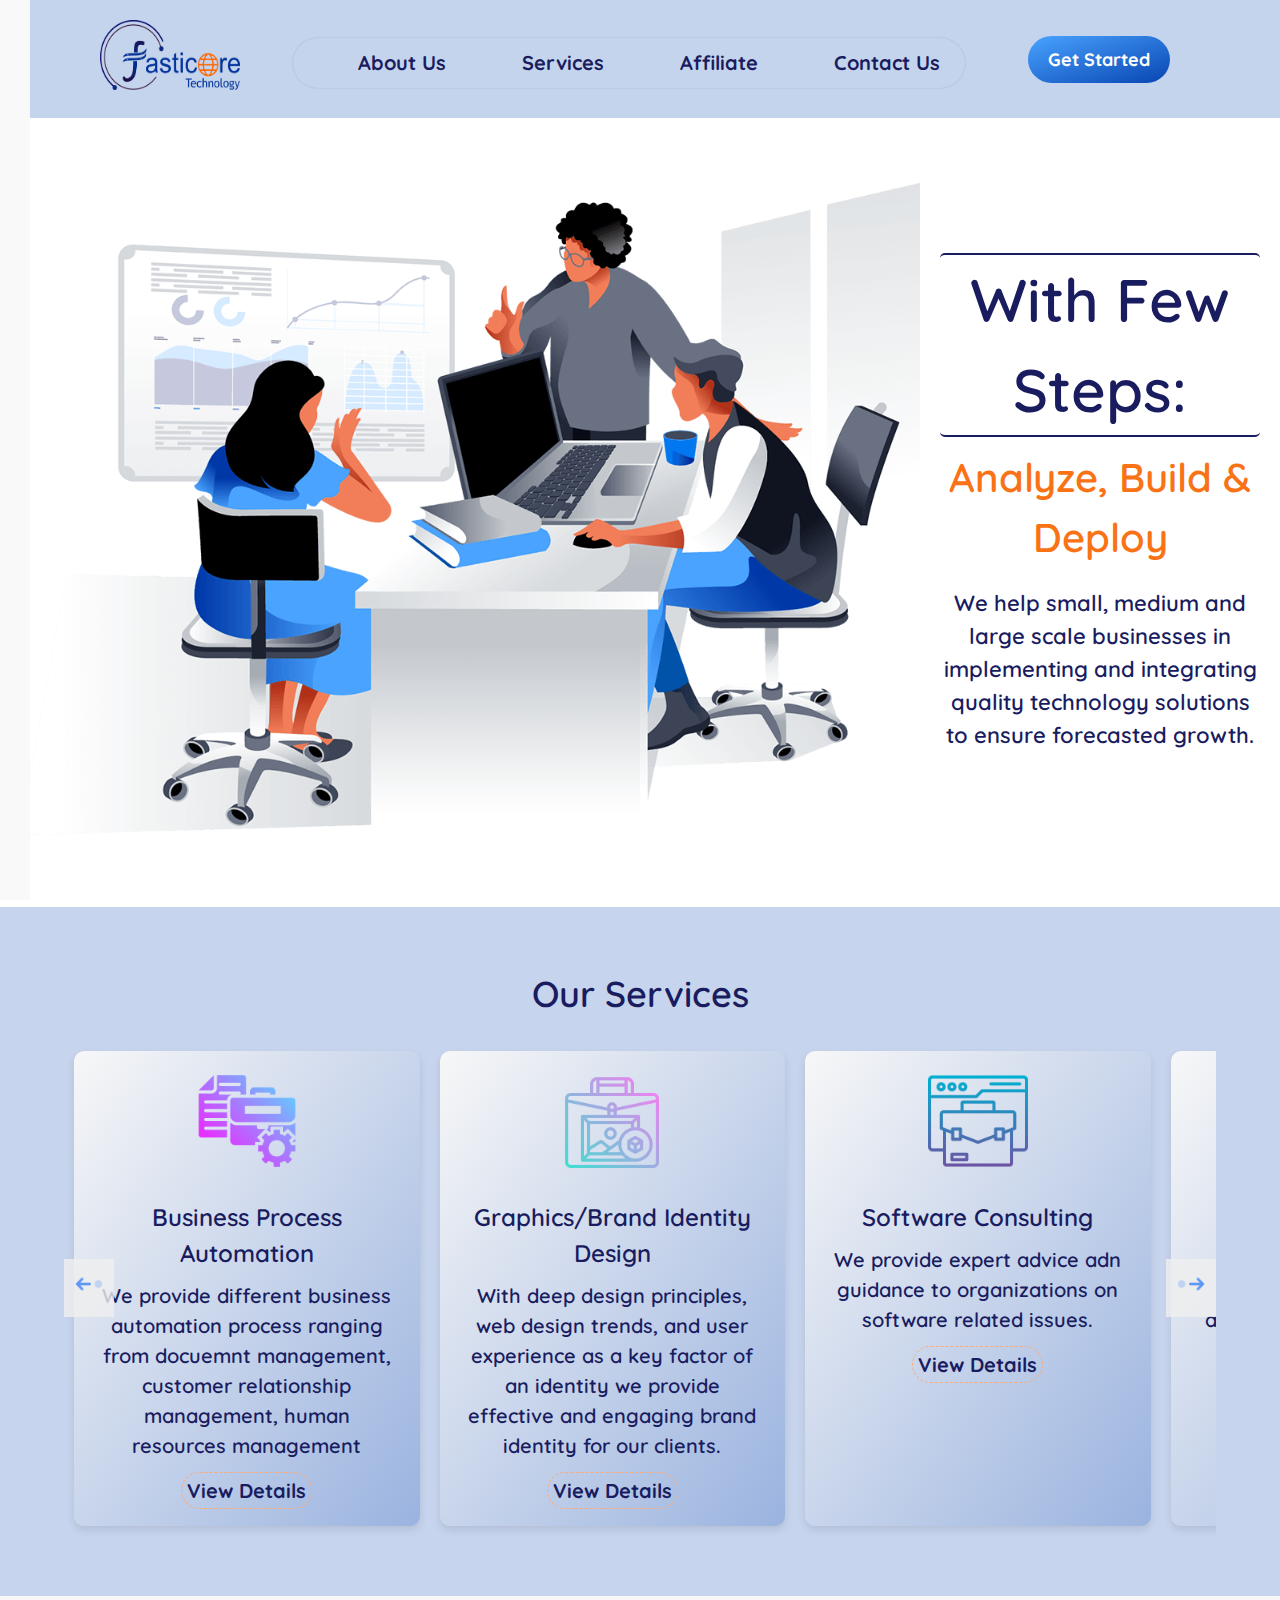
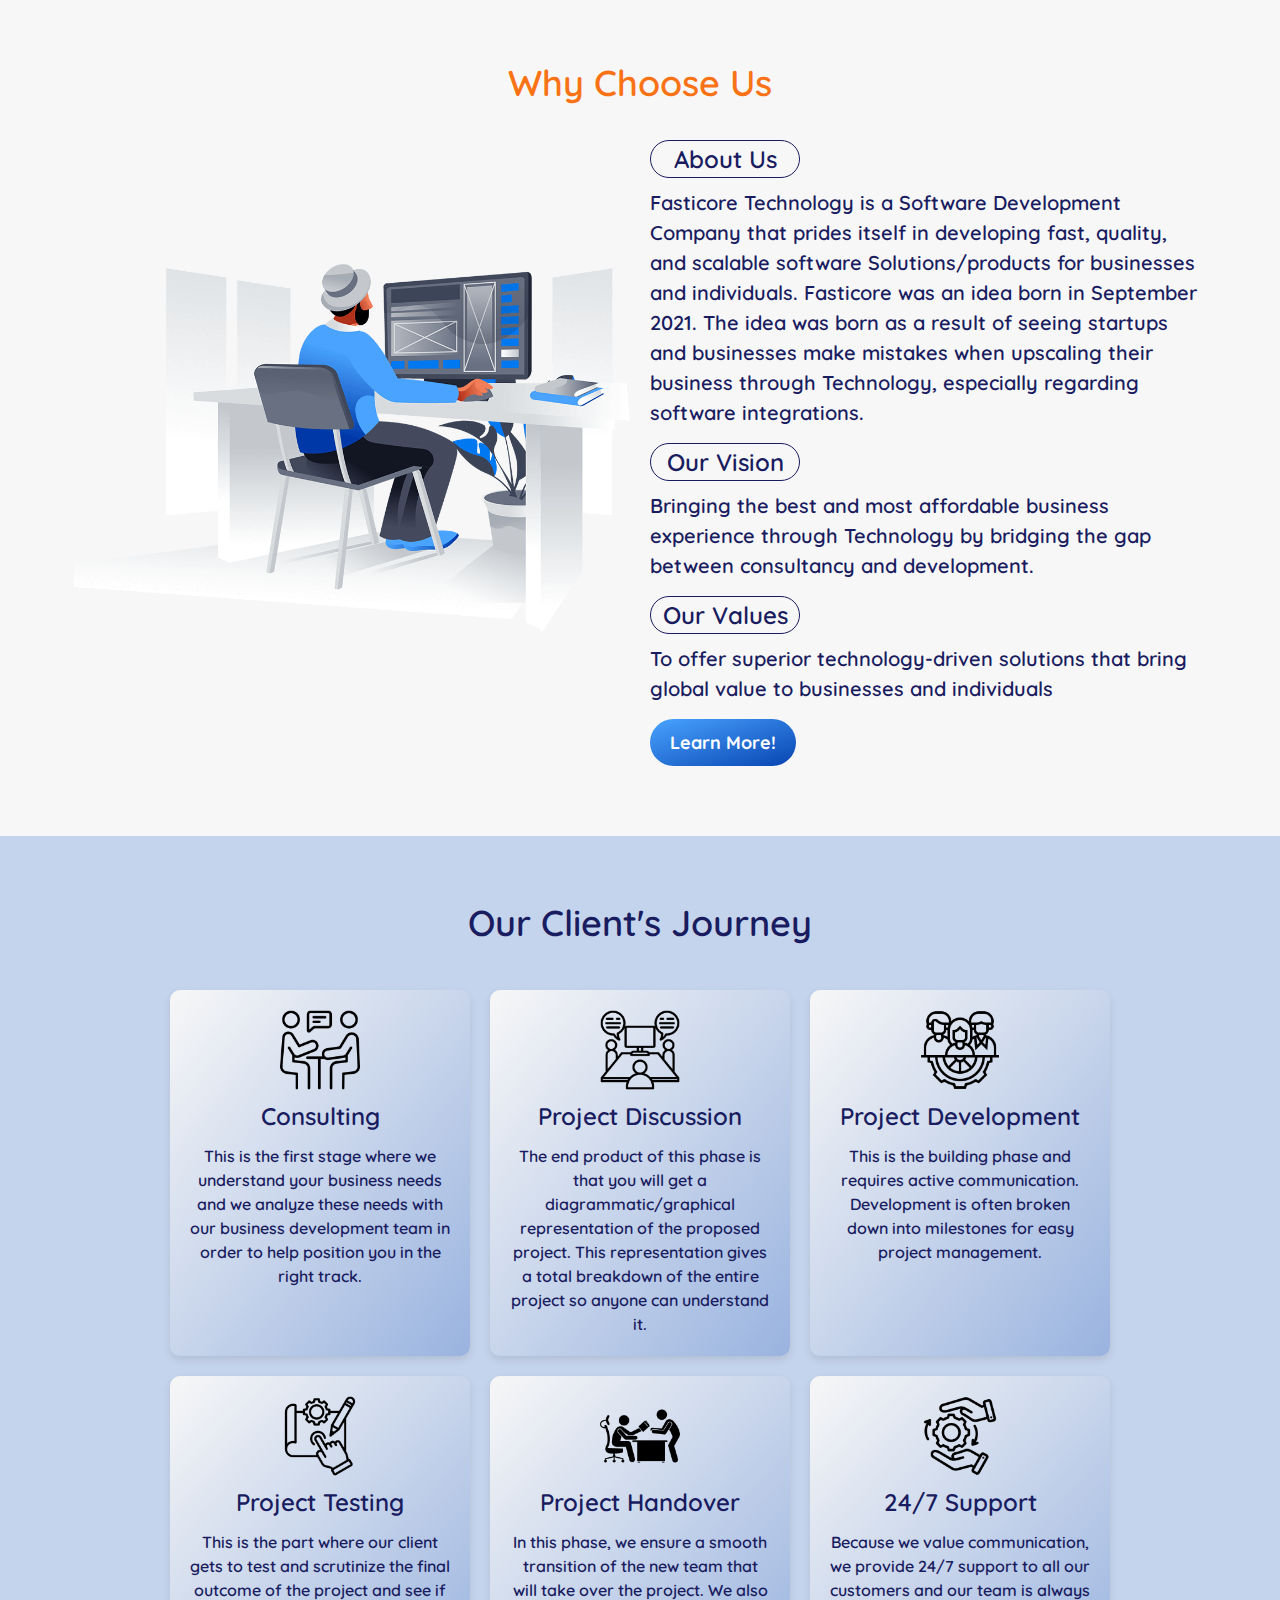
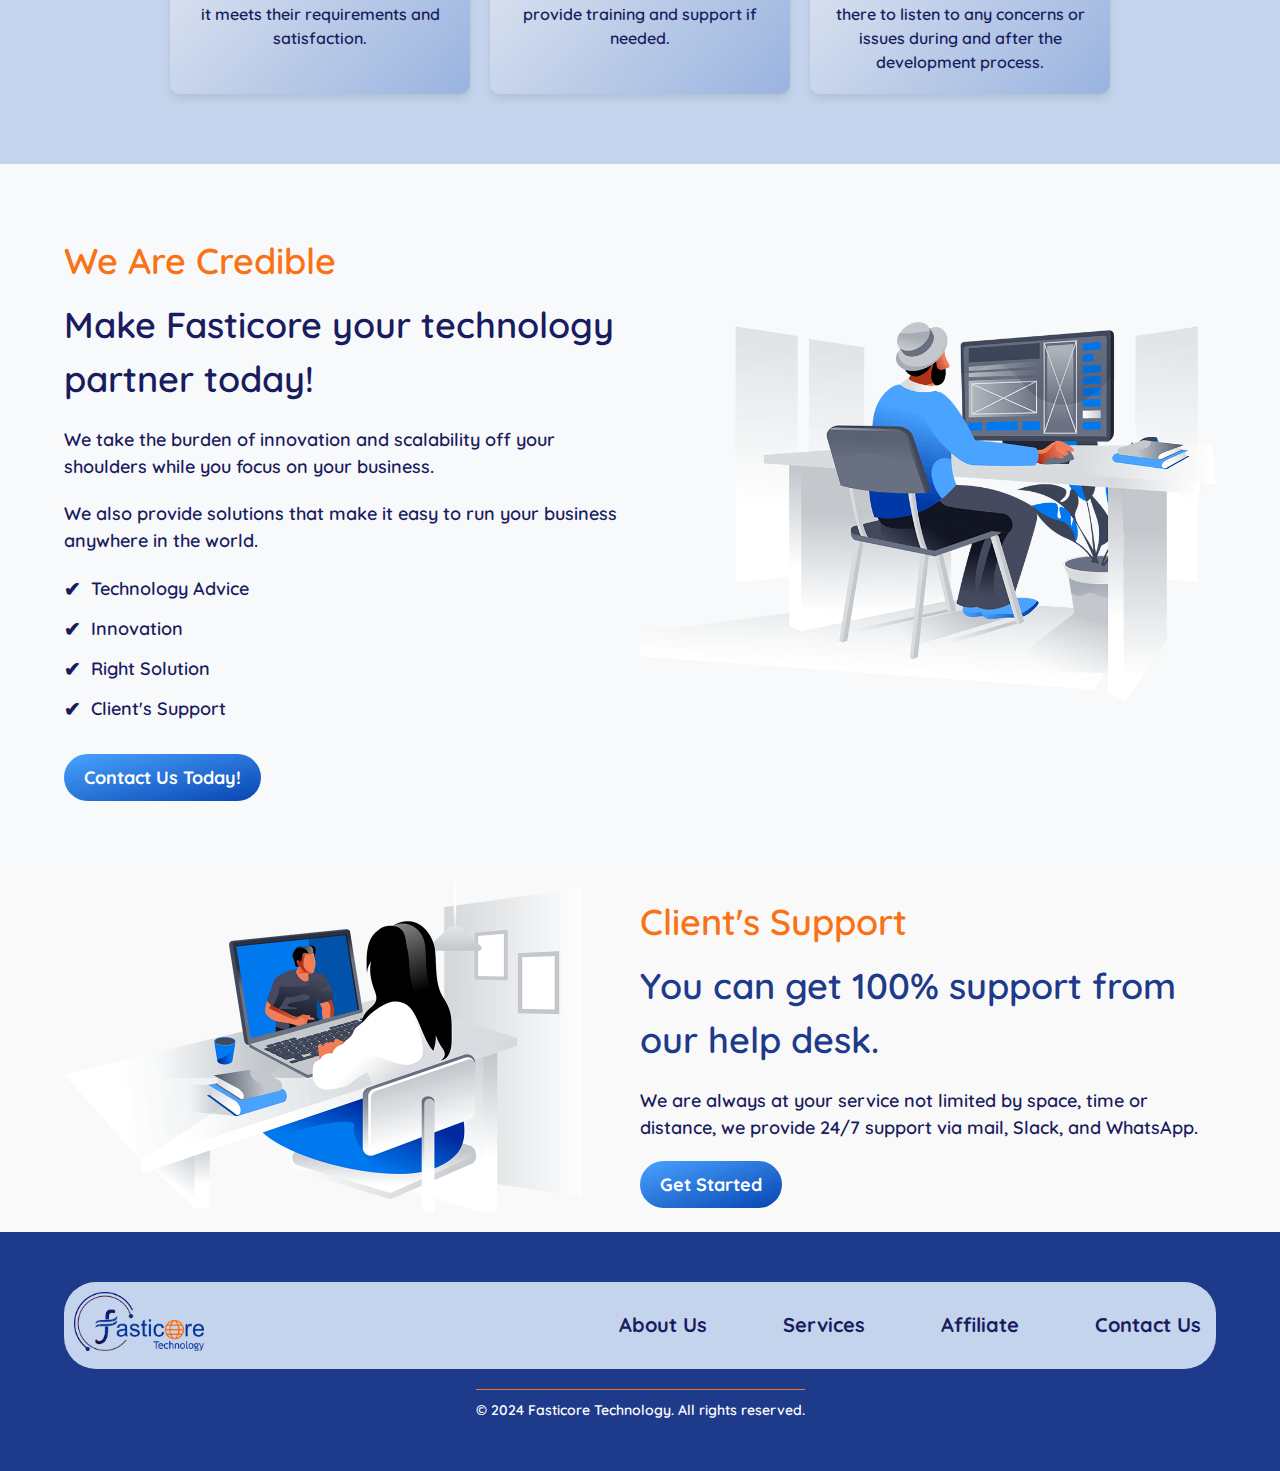
==== index.html @ 601def5f "fasticore" ====
<!DOCTYPE html>
<html lang="en">
<head>
    <meta charset="UTF-8">
    <meta name="viewport" content="width=device-width, initial-scale=1.0">
    <link rel="stylesheet" href="css/style.css">
    <title>Fasticore</title>
</head>
<body>

    <header class="header">
        <div class="header-content">
            <div class="header-logo">
                <img src="img/Fasticore Technology.png" alt="Fasticore Logo">
            </div>
            <div class="header-links">
                <ul>
                    <li><a href="about.html">About Us</a></li>
                    <li><a href="services.html">Services</a></li>
                    <li><a href="affiliate.html">Affiliate</a></li>
                    <li><a href="contact.html">Contact Us</a></li>
                </ul>
            </div>
            <div class="header-social">
                <a href="#" class="btn">Get Started</a>
                <!-- <a href="#"><img src="img/twitter.png" alt="Twitter"></a>
                <a href="#"><img src="img/linkedin.png" alt="LinkedIn"></a> -->
            </div>
            <div class="menu-toggle" id="menu-toggle"><img src="img/hamburger.png" alt=""></div>
        </div>
        
    </header>
        <!-- <header class="header">
            <img class="logo" src="/img/Fasticore Technology.png" alt="fasticore">

            <nav class="navbar">
                <a href="index.html">Home</a>
                <a href="about">About Us</a>
                <a href="services.html">Services</a>
                <a href="affiliate.html">Affiliate</a>
                <a href="contact.html">Contact us</a>
            </nav>

            <div class="menu-toggle" id="menu-toggle"><img src="img/hamburger.png" alt=""></div>

        </header> -->

        <aside class="side-menu" id="side-menu">
            <div class="close-btn" id="close-btn"><img src="/img/x.png" alt=""></div>
            <a href="index.html">Home</a>
            <a href="about.html">About Us</a>
            <a href="services.html">Services</a>
            <a href="affiliate.html">Affiliate</a>
            <a href="contact.html">Contact us</a>

            <div class="side-social">
                <img src="img/facebook.png" alt="Facebook">
                <img src="img/twitter.png" alt="Twitter">
                <img src="img/linkedin.png" alt="LinkedIn">
            </div>
        </aside>
    <!-- hero section -->
    <section class="hero">
        <div class="hero-content">
            <div class="hero-text">
                <h1>With Few Steps: </h1>
                <h2>Analyze, Build &amp; Deploy</h2>
                <p>We help small, medium and large scale businesses in implementing
                    and integrating quality technology solutions to ensure forecasted growth.
                </p>
                <!-- <a href="services.html" class="btn">Services</a> -->
            </div>
            <img src="img/hero.png" alt="hero image" class="hero-img">
        </div>
    </section>

    <!-- Our Services  -->
    <section class="services" id="services">
        <div class="container">
            <h2 class="services-title">Our Services</h2>
            <div class="services-wrapper">
                <button class="scroll-btn left" id="scroll-left"><img src="img/move-left.png" alt=""></button>
                <div class="services-content" id="services-content">
                    <div class="service-item">
                        <div class="service-icon">
                            <img src="img/business.png" alt="Service 1">
                        </div>
                        <h3 class="service-title">Business Process Automation</h3>
                        <p class="service-description">We provide different business automation process ranging from docuemnt management, customer relationship management, human resources management</p>
                        <a href="#" class="view-details">View Details</a>
                    </div>
                    <div class="service-item">
                        <div class="service-icon">
                            <img src="img/graphics.png" alt="Service 2">
                        </div>
                        <h3 class="service-title">Graphics/Brand Identity Design</h3>
                        <p class="service-description">With deep design principles, web design trends, and user experience as a key factor of an identity we provide effective and engaging brand identity for our clients.</p>
                        <a href="#" class="view-details">View Details</a>
                    </div>
                    <div class="service-item">
                        <div class="service-icon">
                            <img src="img/software.png" alt="Service 3">
                        </div>
                        <h3 class="service-title">Software Consulting</h3>
                        <p class="service-description">We provide expert advice adn guidance to organizations on software related issues.</p>
                        <a href="#" class="view-details">View Details</a>
                    </div>
                    <div class="service-item">
                        <div class="service-icon">
                            <img src="img/web.png" alt="Service 3">
                        </div>
                        <h3 class="service-title">Web Development</h3>
                        <p class="service-description">We build highly secured, scalable and fast mobile applications that meets your business needs</p>
                        <a href="#" class="view-details">View Details</a>
                    </div>
                    <div class="service-item">
                        <div class="service-icon">
                            <img src="img/product.png" alt="Service 3">
                        </div>
                        <h3 class="service-title">Product Design</h3>
                        <p class="service-description">Our team of expert designers will help bring your ideas to life.</p>
                        <a href="#" class="view-details">View Details</a>
                    </div>
                    <div class="service-item">
                        <div class="service-icon">
                            <img src="img/seo.png" alt="Service 3">
                        </div>
                        <h3 class="service-title">Search Engine Optimization</h3>
                        <p class="service-description">We optimize your website to be search engine friendly and improve online visibility.</p>
                        <a href="#" class="view-details">View Details</a>
                    </div>
                </div>
                <button class="scroll-btn right" id="scroll-right"><img src="img/move-right.png" alt=""></button>
            </div>
        </div>
    </section>

    <!-- About us -->
    <section class="about" id="about">
        <div class="container">
            <h2 class="about-title">Why Choose Us</h2>
            <div class="about-content">
                <div class="about-image">
                    <img src="img/about.png" alt="About Us">
                </div>
                <div class="about-text">
                    <h3>About Us</h3>
                    <p>Fasticore Technology is a Software Development Company that prides itself in developing fast, quality, and scalable software Solutions/products for businesses and individuals.
                        Fasticore was an idea born in September 2021. The idea was born as a result of seeing startups and businesses make mistakes when upscaling their business through Technology, especially regarding software integrations.</p>
                    <h3>Our Vision</h3>
                    <p>Bringing the best and most affordable business experience through Technology by bridging the gap between consultancy and development.</p>
                    <h3>Our Values</h3>
                    <p>To offer superior technology-driven solutions that bring global value to businesses and individuals</p>
                    <a href="contact.html" class="btn">Learn More!</a>
                </div>
            </div>
        </div>
    </section>

    <!-- core values  -->
    <!-- <section class="core-values" id="core-values">
        <div class="core-container">
            <h2 class="values-title">Our Core Values</h2>
            <div class="values-wrapper" id="values-wrapper">
                <div class="value-item">
                    <div class="value-icon">
                        <img src="img/integrity.png" alt="Integrity">
                    </div>
                    <h3 class="value-title">Integrity</h3>
                    <p class="value-description">We uphold the highest standards of integrity in all our actions.</p>
                </div>
                <div class="value-item">
                    <div class="value-icon">
                        <img src="img/innovation.png" alt="Innovation">
                    </div>
                    <h3 class="value-title">Innovation</h3>
                    <p class="value-description">We strive to develop new and innovative solutions for our clients.</p>
                </div>
                <div class="value-item">
                    <div class="value-icon">
                        <img src="img/excellence.png" alt="Excellence">
                    </div>
                    <h3 class="value-title">Excellence</h3>
                    <p class="value-description">We continuously improve our processes and services to exceed expectations.</p>
                </div>
                <div class="value-item">
                    <div class="value-icon">
                        <img src="img/teamwork.png" alt="Teamwork">
                    </div>
                    <h3 class="value-title">Teamwork</h3>
                    <p class="value-description">We work together, across boundaries, to meet the needs of our customers.</p>
                </div>
            </div>
        </div>
    </section> -->
    <!-- clients journey  -->
    <section class="clients-journey" id="clients-journey">
        <div class="container">
            <h2 class="section-title">Our Client's Journey</h2>
            <div class="journey-wrapper">
                <div class="journey-item">
                    <div class="journey-icon">
                        <img src="img/consult.png" alt="Consulting">
                    </div>
                    <h3 class="journey-title">Consulting</h3>
                    <p class="journey-description">This is the first stage where we understand your business needs and we analyze these needs with our business development team in order to help position you in the right track.</p>
                    </div>
                <div class="journey-item">
                    <div class="journey-icon">
                        <img src="img/discuss.png" alt="Project Discussion">
                    </div>
                    <h3 class="journey-title">Project Discussion</h3>
                    <p class="journey-description">The end product of this phase is that you will get a diagrammatic/graphical representation of the proposed project. This representation gives a total breakdown of the entire project so anyone can understand it.</p>
                    </div>
                <div class="journey-item">
                    <div class="journey-icon">
                        <img src="img/development.png" alt="Project Development">
                    </div>
                    <h3 class="journey-title">Project Development</h3>
                    <p class="journey-description">This is the building phase and requires active communication. Development is often broken down into milestones for easy project management.</p>
                    </div>
                <div class="journey-item">
                    <div class="journey-icon">
                        <img src="img/testing.png" alt="Project Testing">
                    </div>
                    <h3 class="journey-title">Project Testing</h3>
                    <p class="journey-description">This is the part where our client gets to test and scrutinize the final outcome of the project and see if it meets their requirements and satisfaction.</p>
                    </div>
                <div class="journey-item">
                    <div class="journey-icon">
                        <img src="img/handover.png" alt="Project Handover">
                    </div>
                    <h3 class="journey-title">Project Handover</h3>
                    <p class="journey-description">In this phase, we ensure a smooth transition of the new team that will take over the project. We also provide training and support if needed.</p>
                    </div>
                <div class="journey-item">
                    <div class="journey-icon">
                        <img src="img/support.png" alt="24/7 Support">
                    </div>
                    <h3 class="journey-title">24/7 Support</h3>
                    <p class="journey-description">Because we value communication, we provide 24/7 support to all our customers and our team is always there to listen to any concerns or issues during and after the development process.</p>
                    </div>
            </div>
        </div>
    </section>

    <!-- credible section  -->
    <section class="credible-section">
        <div class="container">
            <div class="credible-content">
                <div class="credible-text">
                    <h2>We Are Credible</h2>
                    <h1>Make Fasticore your technology partner today!</h1>
                    <p>We take the burden of innovation and scalability off your shoulders while you focus on your business.</p>
                    <p>We also provide solutions that make it easy to run your business anywhere in the world.</p>
                    <ul class="benefits">
                        <li><span>&#10004;</span> Technology Advice</li>
                        <li><span>&#10004;</span> Innovation</li>
                        <li><span>&#10004;</span> Right Solution</li>
                        <li><span>&#10004;</span> Client's Support</li>
                    </ul>
                    <a href="contact.html" class="btn">Contact Us Today!</a>
                </div>
                <div class="credible-image">
                    <img src="img/about.png" alt="Technology Partner">
                </div>
            </div>
        </div>
    </section>

    <!-- client's support  -->
    <section class="support-section">
        <div class="container">
            <div class="support-content">
                <div class="support-image">
                    <img src="img/contact.png" alt="Support Illustration">
                </div>
                <div class="support-text">
                    <h2>Client's Support</h2>
                    <h1>You can get 100% support from our help desk.</h1>
                    <p>We are always at your service not limited by space, time or distance, we provide 24/7 support via mail, Slack, and WhatsApp.</p>
                    <a href="get-started.html" class="btn">Get Started</a>
                </div>
            </div>
        </div>
    </section>


    <!-- footer  -->
    <footer class="footer-section">
        <div class="container">
            <div class="footer-content">
                <div class="footer-logo">
                    <img src="img/Fasticore Technology.png" alt="Fasticore Logo">
                </div>
                <div class="footer-links">
                    <ul>
                        <li><a href="about.html">About Us</a></li>
                        <li><a href="services.html">Services</a></li>
                        <li><a href="affiliate.html">Affiliate</a></li>
                        <li><a href="contact.html">Contact Us</a></li>
                    </ul>
                </div>
                
            </div>
            <div class="footer-bottom">
                <p>&copy; 2024 Fasticore Technology. All rights reserved.</p>
            </div>
        </div>
    </footer>

    
    <script src="js/script.js"></script>
</body>
</html>
---- css/style.css ----
@import url('https://fonts.googleapis.com/css2?family=Comic+Neue:ital,wght@0,300;0,400;0,700;1,300;1,400;1,700&family=Kanit:ital,wght@0,100;0,200;0,300;0,400;0,500;0,600;0,700;0,800;0,900;1,100;1,200;1,300;1,400;1,500;1,600;1,700;1,800;1,900&family=Lora:ital,wght@0,400..700;1,400..700&family=Merriweather:ital,wght@0,300;0,400;0,700;0,900;1,300;1,400;1,700;1,900&family=Quicksand:wght@300..700&family=Signika+Negative:wght@300..700&display=swap');

* {
    font-family: "Quicksand", sans-serif;
    font-weight: 600;
    font-size: 20px;
    font-style: normal;
    margin: 0;
    padding: 0;
    box-sizing: border-box;
    line-height: 1.5;
}

body {
    background: #0846b23b;
}

.container {
    width: 90%;
    max-width: 1200px;
    margin: 10px auto;
}

.header-content {
    display: flex;
    position: sticky;
    top: 0;
    left: 0;
    width: 100%;
    background: #c5d4ed;
    padding: 20px 100px;
    justify-content: space-between;
    align-items: center;
    
    z-index: 100; 
    
}

.header-logo img {
    width: 140px;
    height: 70px;
}

.header-links ul {
    list-style: none;
    padding: 10px;
    border-radius: 50px;
    box-shadow: 0 0px 2px rgba(1, 0, 19, 0.178);
}

.header-links ul li {
    display: inline-block;
    margin: 0 15px;
}

.header-links ul li a {
    position: relative;
    display: flex;
    font-size: 1rem;
    color: #191c5f;;
    font-weight: 700;
    text-decoration: none;
    margin-left: 40px;
}

.header ul{
    margin: 8px 0 0 0;
    list-style: none;
}

.header-links a::before {
    content: '';
    position: absolute;
    top: 100%;
    left: 0;
    width: 0;
    height: 3px;
    background: #191c5f;;
    transition: 0.4s;
}

.header-links a:hover::before {
    width: 100%;
}

.header-social a {
    display: inline-block;
    margin: 0 10px;
    transition: transform 0.3s;
}

.header-social a img {
    width: 36px;
    height: auto;
    border-radius: 50px;
    box-shadow: 0 4px 8px rgba(0, 0, 0, 0.1);
}

.header-social a:hover {
    transform: scale(1.1);
}

.menu-toggle {
    font-size: 40px;
    font-weight: 900;
    color: #191c5f;
    cursor: pointer;
    display: none;
}

.menu-toggle img {
    width: 45px;
    height: auto;
}

.close-btn img {
    width: 45px;
    height: auto;
}

.side-menu {
    display: flex;
    flex-direction: column;
    justify-content: center;
    align-items: center;
    position: fixed;
    left: -1250px;
    top: 0;
    width: 100%;
    height: 100%;
    background: #f9f9f9;
    z-index: 101;
    padding: 30px 20px;
    transition: 0.6s ease-in;
}

.side-menu a {
    display: block;
    color: #191c5f;
    text-decoration: none;
    margin: 15px 0;
    font-size: 1.4rem;
    box-shadow: 1px 1px ;
    padding: 2px 10px;
    border-radius: 30px;
    background: #f9f9f9;
}

.side-menu a:hover {
    background: linear-gradient(to bottom, #f7f7f7, #c5d4ed);
}

.side-social{
    display: inline-block;
    margin: 10px 20px;
    transition: transform 0.3s;
}

.side-social img {
    width: 40px;
    height: auto;
    margin: 0px 6px;
}

.side-social :hover {
    transform: scale(1.1);
}


.side-menu .close-btn {
    font-size: 30px;
    cursor: pointer;
    position: absolute;
    top: 20px;
    right: 20px;
}

/* hero section  */

.hero {
    display: flex;
    justify-content: center;
    align-items: center;
    background-color: #fff;
    padding: 65px 20px;
}

.hero-content {
    display: flex;
    justify-content: space-between;
    align-items: center;
    max-width: 1400px;
    color: #191c5f;
    width: 100%;
    flex-wrap: nowrap;
    flex-direction: row-reverse;
}

.hero-text {
    max-width: 600px;
    margin-left: 20px;
}

.hero-text h1 {
    font-size: 3rem;
    text-align: center;
    margin-bottom: 10px;
    border: 2px solid #191c5f;
    border-left: 0px;
    border-right: 0px;
    border-radius: 5px;
    padding: 0px 10px;
    /* background: linear-gradient(#ffffff, #c4c8cd83);  */
}

.hero-text h2 {
    font-size: 2rem;
    color: #F97316;
    text-align: center;
    margin-bottom: 20px;
}

.hero-text p {
    font-size: 1.1rem;
    text-align: center;
    margin-bottom: 20px;
}

.btn {
    display: inline-block;
    background: linear-gradient(to bottom right, #49a3ff, #0845b2);
    color: #fff;
    padding: 10px 20px;
    text-decoration: none;
    font-size: 18px;
    font-weight: bold;
    border-radius: 50px;
    transition: background-color 0.4s ease-in;
}

.btn:hover {
    background: linear-gradient(to bottom, #0845b2, #49a3ff);
}

.hero-img {
    max-width: 900px;
    width: 100%;
    height: auto;
}


.services {
    padding: 50px 0;
    text-align: center;
}

.services-title {
    font-size: 36px;
    margin-bottom: 20px;
    color: #191c5f;
}

.services-wrapper {
    position: relative;
    overflow: hidden;
}

.services-content {
    display: flex;
    overflow-x: hidden;
    scroll-behavior: smooth;
}

.service-item {
    background: linear-gradient(to bottom right, #f7f7f7, #0846b23b);
    border-radius: 10px;
    box-shadow: 0 4px 8px rgba(0, 0, 0, 0.1);
    padding: 20px;
    margin: 10px;
    min-width: 280px;
    flex: 1 0 30%;
    text-align: center;
    transition: transform 0.4s;
}

.service-item:hover {
    transform: translateY(-10px);
    background: linear-gradient(to bottom left, #0846b23b, #f7f7f7);
}

.service-icon {
    margin-bottom: 20px;
}

.service-icon img {
    max-width: 100px;
}

.service-title {
    font-size: 24px;
    margin-bottom: 10px;
    color: #191c5f;
}

.service-description {
    color: #191c5f;
    margin-bottom: 15px;
}

.view-details {
    color: #191c5f;
    text-decoration: none;
    padding: 5px;
    border: 1.5px dashed #feaa72;
    border-radius: 20px;
    font-weight: bold;
    transition: color 0.3s;
}

.view-details img {
    width: 30px;
    height:  auto;
}

.view-details:hover {
    color: #feaa72;
    border: 1.5px dashed #191c5f;
}

.scroll-btn {
    position: absolute;
    top: 50%;
    transform: translateY(-50%);
    border: none;
    padding: 10px;
    cursor: pointer;
    z-index: 100;
    opacity: 0.8;
    transition: opacity 0.3s;
}

.scroll-btn:hover {
    opacity: 1;
}

.scroll-btn.left {
    left: 0;
}

.scroll-btn.right{
    right: 0;
}

.scroll-btn.right img {
    width: 30px;
    height: 30px;
}

.scroll-btn.left img {
    width: 30px;
    height: 30px;
}

/* About */
.about {
    padding: 50px 0;
    background: #f7f7f7;
    text-align: center;
}

.about-title {
    font-size: 36px;
    margin-bottom: 20px;
    color: #F97316;
}

.about-content {
    display: flex;
    flex-wrap: wrap;
    align-items: center;
    justify-content: center;
}

.about-image {
    flex: 1;
    margin: 10px;
}

.about-image img {
    max-width: 100%;
    border-radius: 10px;
}

.about-text {
    flex: 1;
    margin: 10px;
    text-align: left;
}

.about-text h3 {
    font-size: 24px;
    margin-bottom: 10px;
    text-align: center;
    color: #191c5f;
    border: 1px solid;
    border-radius: 20px;
    width: 150px;
}

.about-text p {
    font-size: 20px;
    color: #191c5f;
    margin-bottom: 15px;
}

/* core values */
.core-values {
    padding: 50px 0;
    background-color: #f7f7f7;
    text-align: center;
}

.core-container {
    width: 100%;
    margin: 0 auto;
}


.values-title {
    font-size: 36px;
    margin-bottom: 20px;
    color: #191c5f;
}

.values-wrapper {
    display: flex;
    overflow-x: auto;
    scroll-behavior: smooth;
    scrollbar-width: none; 
    -ms-overflow-style: none;  
    animation: scroll-left 20s linear infinite;
}

.values-wrapper::-webkit-scrollbar {
    display: none;
}

.value-item {
    background-color: #f7f7f7;
    border-radius: 10px;
    box-shadow: 0 4px 8px rgba(0, 0, 0, 0.1);
    padding: 20px;
    margin: 10px;
    min-width: 280px;
    flex: 0 0 auto;
    text-align: center;
    transition: transform 0.3s;
}

.value-item:hover {
    transform: translateY(-10px);
}

.value-icon {
    margin-bottom: 20px;
}

.value-icon img {
    max-width: 100px;
}

.value-title {
    font-size: 24px;
    margin-bottom: 10px;
    color: #191c5f;
}

.value-description {
    color: #666;
    margin-bottom: 15px;
}

.clients-journey {
    padding: 50px 0;
    background-color: #c5d4ed ;
    text-align: center;
    color: #191c5f;
}

.section-title {
    font-size: 36px;
    margin-bottom: 30px;
}

.journey-wrapper {
    display: flex;
    flex-wrap: wrap;
    justify-content: center;
}

.journey-item {
    background: linear-gradient(to bottom right, #f7f7f7, #0846b23b);
    border-radius: 10px;
    box-shadow: 0 4px 8px rgba(0, 0, 0, 0.1);
    padding: 20px;
    margin: 10px;
    width: 300px;
    flex: 0 0 auto;
    text-align: center;
    transition: transform 0.3s;
}

.journey-item:hover {
    transform: translateY(-10px);
    background: linear-gradient(to bottom left, #0846b23b, #f7f7f7);
}

.icon {
    margin-bottom: 20px;
}

.journey-icon img {
    width: 80px;
    height: auto;
}

.journey-title {
    font-size: 24px;
    margin-bottom: 10px;
}

.journey-description {
    font-size: 16px;
}

/* Credible section  */
.credible-section {
    display: flex;
    justify-content: center;
    align-items: center;
    padding: 60px 0;
    background-color: #F8F9FA;
}

.credible-content {
    display: flex;
    align-items: center;
    justify-content: space-between;
    flex-wrap: wrap;
}

.credible-text {
    max-width: 50%;
}

.credible-text h2 {
    font-size: 36px;
    color: #F97316;
    margin-bottom: 10px;
}

.credible-text h1 {
    font-size: 36px;
    color: #191c5f;
    margin-bottom: 20px;
}

.credible-text p {
    font-size: 18px;
    color: #191c5f;
    margin-bottom: 20px;
}

.benefits {
    list-style: none;
    padding: 0;
    color: #191c5f;
    margin-bottom: 30px;
}

.benefits li {
    font-size: 18px;
    margin-bottom: 10px;
    display: flex;
    align-items: center;
}

.benefits li span {
    color: #191c5f;
    margin-right: 10px;
}

.credible-image {
    max-width: 50%;
}

.credible-image img {
    width: 100%;
    height: auto;
}

/* support section */
.support-section {
    display: flex;
    justify-content: center;
    align-items: center;
    background-color: #f9f9f9;
}

.support-content {
    display: flex;
    align-items: center;
    justify-content: space-between;
    flex-wrap: wrap;
}

.support-image {
    max-width: 45%;
}

.support-image img {
    width: 100%;
    height: auto;
}

.support-text {
    max-width: 50%;
}

.support-text h2 {
    font-size: 36px;
    color: #F97316;
    margin-bottom: 10px;
}

.support-text h1 {
    font-size: 36px;
    color: #1E3A8A;
    margin-bottom: 20px;
}

.support-text p {
    font-size: 18px;
    color: #191c5f;
    margin-bottom: 20px;
}

.footer-section {
    background-color: #1E3A8A;
    color: white;
    padding: 40px 0;
    text-align: center;
}

.footer-section .container {
    display: flex;
    flex-direction: column;
    align-items: center;
}

.footer-content {
    display: flex;
    justify-content: space-between;
    align-items: center;
    flex-wrap: wrap;
    width: 100%;
    background: #c5d4ed;
    border-radius: 32px;
    max-width: 1200px;
    margin-bottom: 20px;
}

.footer-logo img {
    max-width: 150px;
    padding: 10px;
}

.footer-links ul {
    list-style: none;
    padding: 0;
}

.footer-links ul li {
    display: inline;
    margin: 0 15px;
}

/* .footer-links ul li a {
    color: #191c5f;
    text-decoration: none;
    font-size: 16px;
    transition: color 0.3s;
} */
/* 
.footer-links ul li a:hover {
    color: #F97316;
} */

.footer-links ul li a {
    position: relative;
    color: #191c5f;
    font-weight: 700;
    text-decoration: none;
    margin-left: 40px;
}
.footer-links ul li a::before {
    content: '';
    position: absolute;
    top: 100%;
    left: 0;
    width: 0;
    height: 3px;
    background: #feaa72;
    transition: 0.4s;
}

.footer-links ul li a:hover::before {
    width: 100%;
}

.footer-social a {
    display: inline-block;
    margin: 0 10px;
    transition: transform 0.3s;
}

.footer-social a img {
    width: 36px;
    height: auto;
}

.footer-social a:hover {
    transform: scale(1.1);
}

.footer-bottom {
    border-top: 1px solid #F97316;
    padding-top: 10px;
}

.footer-bottom p {
    margin: 0;
    font-size: 14px;
}
@keyframes scroll-left {
    0% {
        transform: translateX(0);
    }
    100% {
        transform: translateX(-100%);
    }
}

@media screen and (max-width: 1200px) {
    .body {
        width: 100%;
    }
    .menu-toggle {
        display: block;
    }

    .header ul{
        display: none;
    }

    .header-social {
        display: none;
    }

    .header-content {
        width: 100%;
        justify-content: space-between;
    }


    .hero-content {
        flex-direction: column;
    }

    .about-content {
        flex-direction: column-reverse;
    }

    .credible-text, .credible-image {
        max-width: 100%;
    }

    .credible-content {
        flex-direction: column;
        text-align: center;
    }

    /* .credible-image img {
        width: 60%;
        height: auto;
    } */

    .credible-text {
        margin-bottom: 30px;
    }

   .footer-content {
        flex-direction: column;
        align-items: center;
   }
}

@media screen and (max-width: 768px) {

    .header-content{
        width: 100%;
        padding: 20px 10px;
        justify-content: space-between;
    }

    .header-logo {
        margin-right: 100px;
        margin-left: 0px;
    }

    /* .header-logo  img{
        margin-right: 0px;
    } */

    .hero-text h1 {
        font-size: 30px;
    }

    .hero-text h2 {
        font-size: 28px;
    }

    .hero-text p {
        font-size: 16px;
    }

    .hero-content {
        flex-direction: column;
    }

    .services-content {
        flex-direction: row;
        scroll-snap-type: x mandatory;
    }

    .service-item {
        flex: 0 0 100%;
        scroll-snap-align: start;
    }

    .scroll-btn {
        display: block;
    }

    .about-content {
        flex-direction: column;
    }

    .values-wrapper {
        animation: none;
    }
    
    .values-wrapper:active {
        cursor: grabbing;
        scroll-behavior: auto;
    }
    
    .value-item {
        flex: 0 0 100%;
    }

    .values-wrapper {
        animation: scroll-horizontal 20s linear infinite;
    }

    .journey-wrapper {
        flex-direction: column;
        align-items: center;
    }

    .journey-item {
        width: 80%;
        margin: 10px 0;
    }

    .credible-text, .credible-image {
        max-width: 100%;
    }

    .credible-content {
        flex-direction: column;
        text-align: center;
    }

    .credible-text {
        margin-bottom: 20px;
    }
    
    .support-text, .support-image {
        max-width: 50%;
    }

    .support-content {
        flex-direction: column;
        text-align: center;
    }

    .support-text {
        margin-bottom: 30px;
    }

    .footer-content {
        flex-direction: column;
        align-items: center;
    }

    .footer-links ul li {
        display: block;
        margin: 10px 0;
    }

    .footer-social {
        margin-top: 20px;
    }

    @keyframes scroll-horizontal {
        0% {
            transform: translateX(0);
        }
        100% {
            transform: translateX(calc(-100% - 20px)); 
        }
    }
}
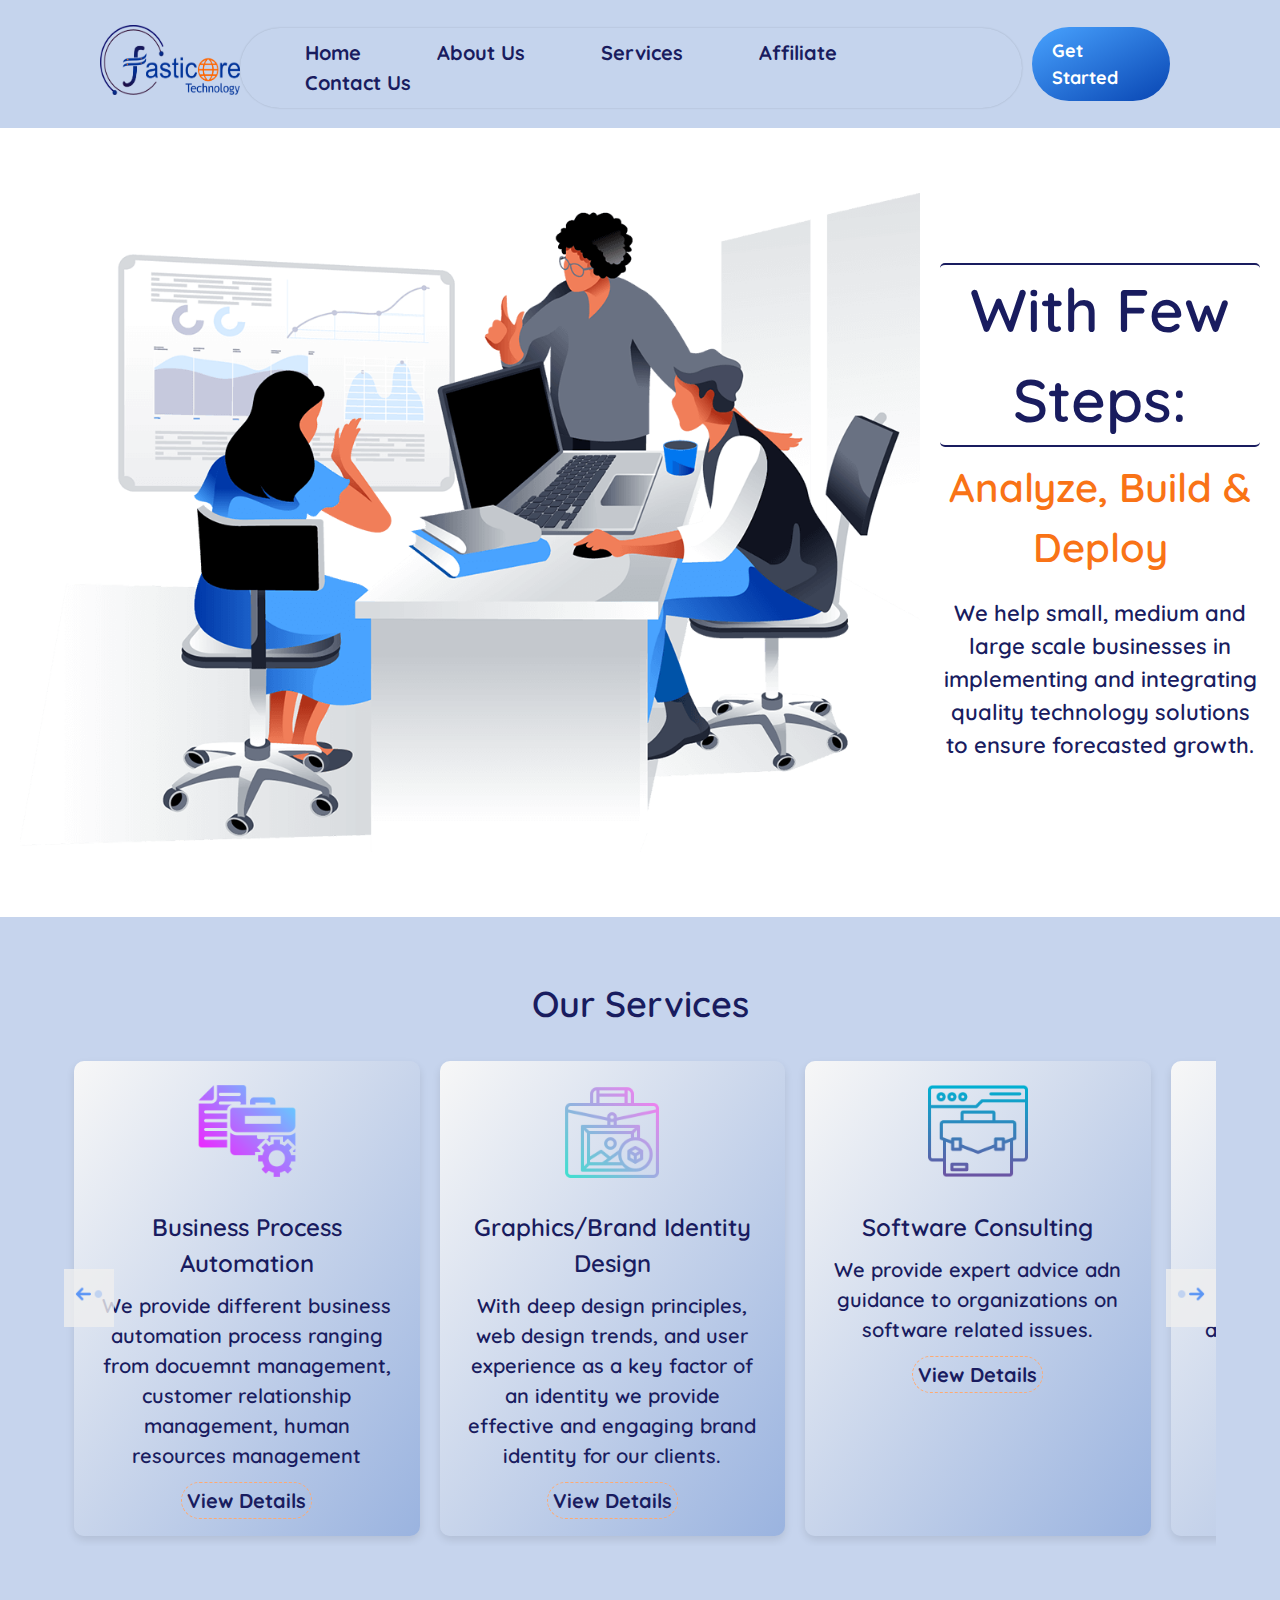
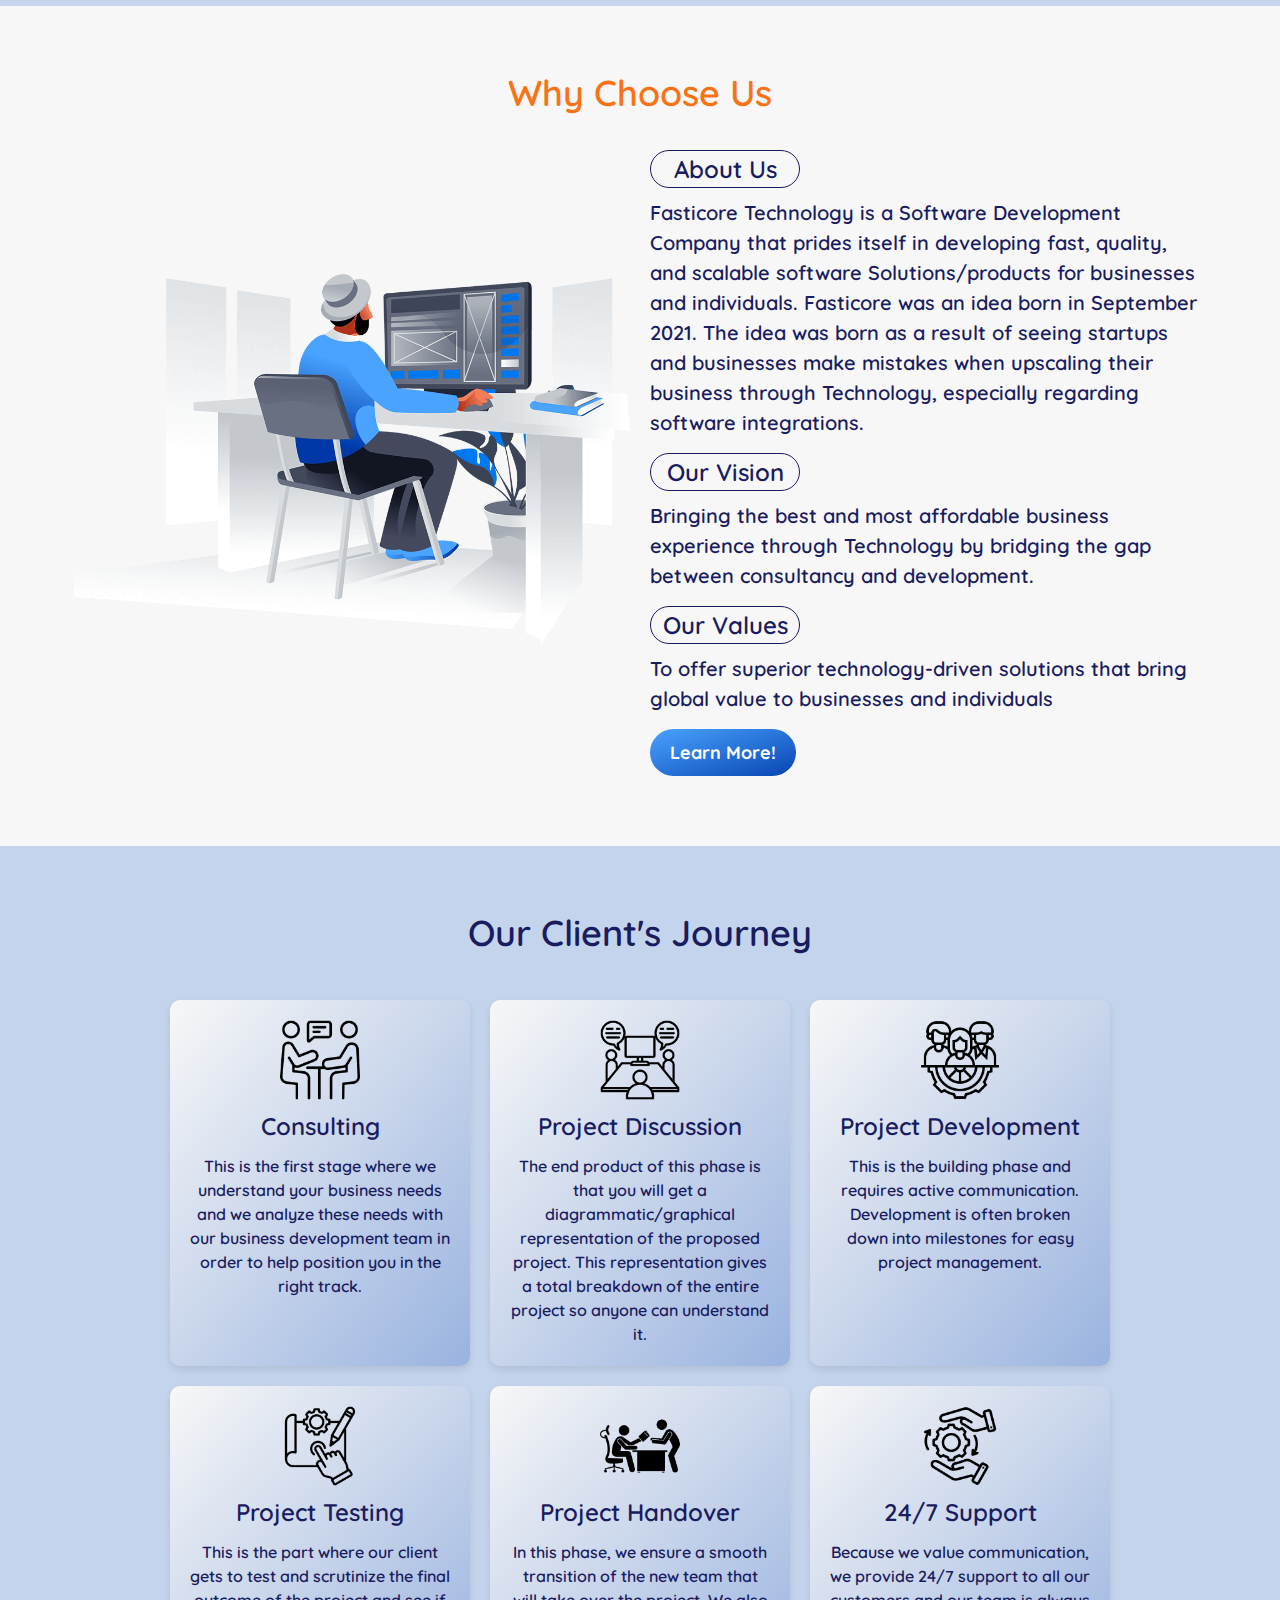
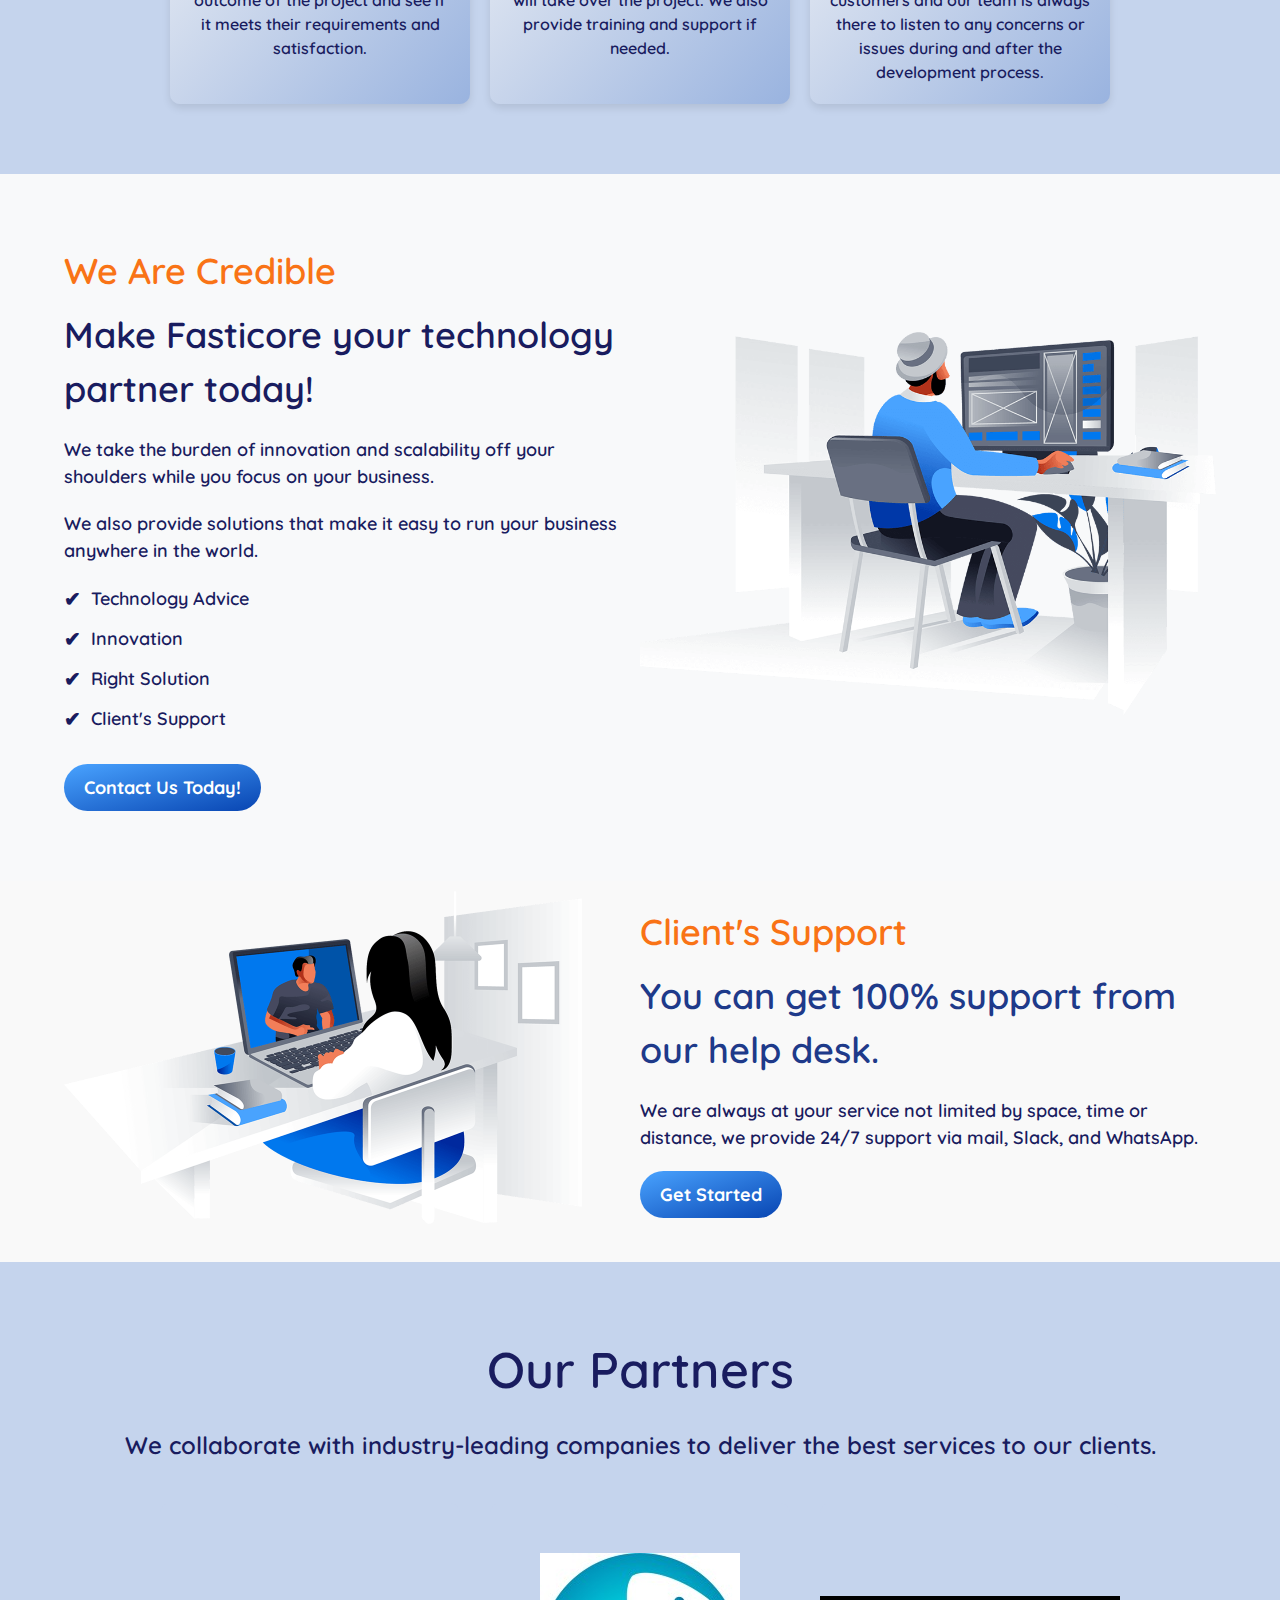
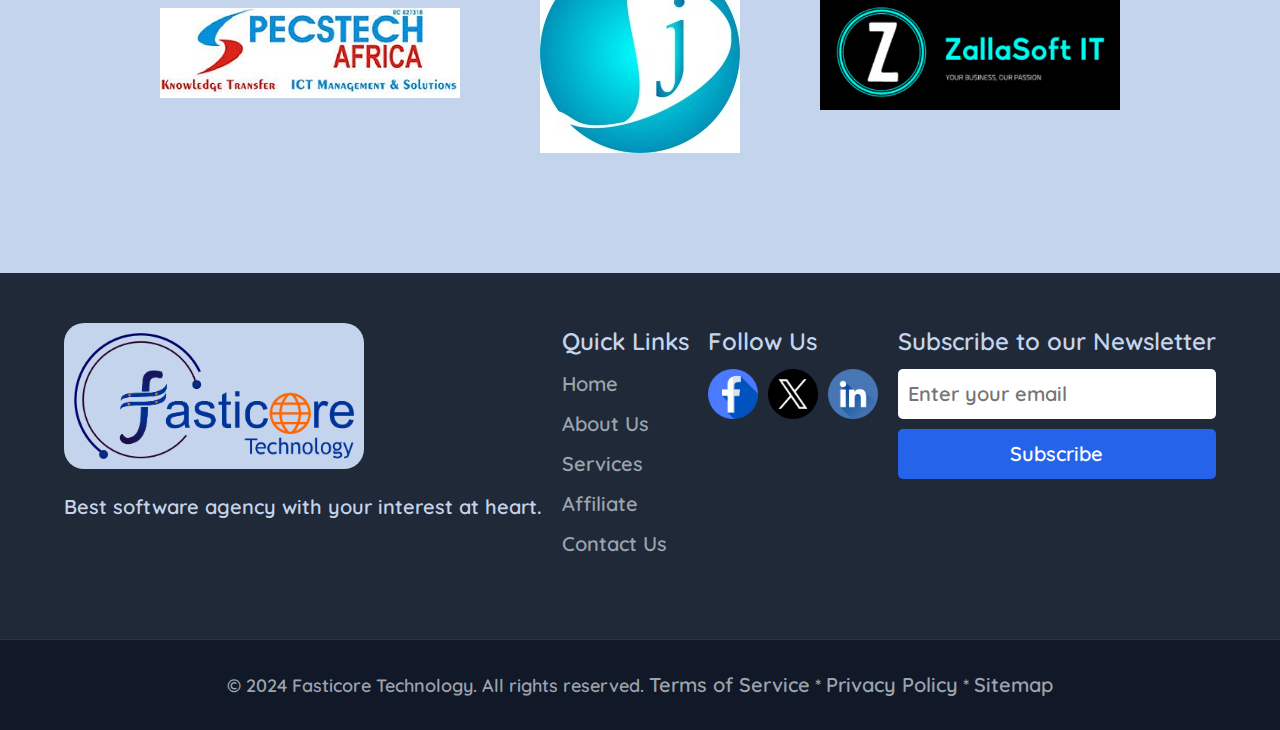
==== commit dfbb88a9: "Fasticore" ====
--- a/index.html
+++ b/index.html
@@ -15,6 +15,7 @@
             </div>
             <div class="header-links">
                 <ul>
+                    <li><a href="index.html">Home</a></li>
                     <li><a href="about.html">About Us</a></li>
                     <li><a href="services.html">Services</a></li>
                     <li><a href="affiliate.html">Affiliate</a></li>
@@ -285,26 +286,64 @@
         </div>
     </section>
 
+    <!-- partners section  -->
+    <section class="partners-section">
+        <div class="container">
+            <h2>Our Partners</h2>
+            <p>We collaborate with industry-leading companies to deliver the best services to our clients.</p>
+            <div class="partners-grid">
+                <div class="partner-item">
+                    <img src="img/pecstech.jpeg" alt="PECSTECH Africa">
+                </div>
+                <div class="partner-item">
+                    <img src="img/j.jpeg" alt="Partner 2">
+                </div>
+                <div class="partner-item">
+                    <img src="img/zallasoft.png" alt="ZallaSoft IT">
+                </div>
+            </div>
+        </div>
+    </section>
+
 
     <!-- footer  -->
     <footer class="footer-section">
-        <div class="container">
-            <div class="footer-content">
-                <div class="footer-logo">
-                    <img src="img/Fasticore Technology.png" alt="Fasticore Logo">
+        <div class="footer-top">
+            <div class="container">
+                <div class="footer-about">
+                    <img src="img/Fasticore Technology.png" alt="Fasticore Technology">
+                    <p>Best software agency with your interest at heart.</p>
                 </div>
                 <div class="footer-links">
+                    <h3>Quick Links</h3>
                     <ul>
-                        <li><a href="about.html">About Us</a></li>
-                        <li><a href="services.html">Services</a></li>
-                        <li><a href="affiliate.html">Affiliate</a></li>
-                        <li><a href="contact.html">Contact Us</a></li>
+                        <li><a href="#">Home</a></li>
+                        <li><a href="#">About Us</a></li>
+                        <li><a href="#">Services</a></li>
+                        <li><a href="#">Affiliate</a></li>
+                        <li><a href="#">Contact Us</a></li>
                     </ul>
                 </div>
-                
-            </div>
-            <div class="footer-bottom">
-                <p>&copy; 2024 Fasticore Technology. All rights reserved.</p>
+                <div class="footer-social">
+                    <h3>Follow Us</h3>
+                    <ul>
+                        <li><a href="#"><img src="img/facebook.png" alt="Facebook"></a></li>
+                        <li><a href="#"><img src="img/twitter.png" alt="Twitter"></a></li>
+                        <li><a href="#"><img src="img/linkedin.png" alt="LinkedIn"></a></li>
+                    </ul>
+                </div>
+                <div class="footer-newsletter">
+                    <h3>Subscribe to our Newsletter</h3>
+                    <form action="#">
+                        <input type="email" placeholder="Enter your email" required>
+                        <button type="submit">Subscribe</button>
+                    </form>
+                </div>
+            </div>
+        </div>
+        <div class="footer-bottom">
+            <div class="container">
+                <p>&copy; 2024 Fasticore Technology. All rights reserved. <a href="#">Terms of Service</a> * <a href="#">Privacy Policy</a> * <a href="#">Sitemap</a></p>
             </div>
         </div>
     </footer>
--- a/css/style.css
+++ b/css/style.css
@@ -21,9 +21,12 @@
     margin: 10px auto;
 }
 
+.header{
+    position: sticky;
+}
+
 .header-content {
     display: flex;
-    position: sticky;
     top: 0;
     left: 0;
     width: 100%;
@@ -124,14 +127,14 @@
     justify-content: center;
     align-items: center;
     position: fixed;
-    left: -1250px;
+    left: -2200px;
     top: 0;
     width: 100%;
     height: 100%;
     background: #f9f9f9;
     z-index: 101;
     padding: 30px 20px;
-    transition: 0.6s ease-in;
+    transition: 0.5s ease-in;
 }
 
 .side-menu a {
@@ -147,7 +150,7 @@
 }
 
 .side-menu a:hover {
-    background: linear-gradient(to bottom, #f7f7f7, #c5d4ed);
+    background: linear-gradient(to bottom, #f9f9f9, #c5d4edda);
 }
 
 .side-social{
@@ -612,6 +615,7 @@
     align-items: center;
     justify-content: space-between;
     flex-wrap: wrap;
+    padding-bottom: 20px;
 }
 
 .support-image {
@@ -645,103 +649,241 @@
     margin-bottom: 20px;
 }
 
+/* partner section  */
+.partners-section {
+    background-color: #c5d4ed;
+    padding: 60px 0;
+    text-align: center;
+}
+
+/* .partners-section .container {
+    max-width: 1200px;
+    margin: 0 auto;
+    padding: 0 15px;
+} */
+
+.partners-section h2 {
+    font-size: 2.5rem;
+    margin-bottom: 20px;
+    color: #191c5f;
+}
+
+.partners-section p {
+    font-size: 1.2rem;
+    margin-bottom: 40px;
+    color: #191c5f;
+}
+
+.partners-grid {
+    display: flex;
+    flex-wrap: wrap;
+    justify-content: center;
+    gap: 30px;
+}
+
+.partner-item {
+    width: 300px;
+    height: 300px;
+    display: flex;
+    align-items: center;
+    justify-content: center;
+    border-radius: 10px;
+    background-color: #c5d4ed;
+    transition: transform 0.3s, box-shadow 0.3s;
+}
+
+.partner-item img {
+    max-width: 100%;
+    max-height: 100%;
+    object-fit: contain;
+    transition: transform 0.3s;
+}
+
+.partner-item:hover {
+    transform: translateY(-10px);
+}
+
+.partner-item:hover img {
+    transform: scale(1.05);
+}
+
+/* Footer Section Styles */
 .footer-section {
-    background-color: #1E3A8A;
-    color: white;
+    background-color: #1F2937;
+    color: #ffffff;
+    font-family: Arial, sans-serif;
+}
+
+.footer-top {
     padding: 40px 0;
-    text-align: center;
-}
-
-.footer-section .container {
-    display: flex;
-    flex-direction: column;
-    align-items: center;
-}
-
-.footer-content {
+    border-bottom: 1px solid #333;
+}
+
+.footer-top .container {
     display: flex;
     justify-content: space-between;
-    align-items: center;
     flex-wrap: wrap;
-    width: 100%;
+}
+
+.footer-about img {
+    max-width: 300px;
+    margin-bottom: 15px;
     background: #c5d4ed;
-    border-radius: 32px;
-    max-width: 1200px;
-    margin-bottom: 20px;
-}
-
-.footer-logo img {
-    max-width: 150px;
+    border: 2px;
+    border-radius: 20px;
     padding: 10px;
 }
 
-.footer-links ul {
+.footer-about p {
+    font-size: 1rem;
+    color: #c5d4ed;
+}
+
+.footer-links, .footer-social, .footer-newsletter {
+    margin-bottom: 20px;
+}
+
+.footer-links h3, .footer-social h3, .footer-newsletter h3 {
+    font-size: 1.2rem;
+    margin-bottom: 10px;
+    color: #c5d4ed;
+}
+
+.footer-links ul, .footer-social ul {
     list-style: none;
     padding: 0;
 }
 
-.footer-links ul li {
-    display: inline;
-    margin: 0 15px;
-}
-
-/* .footer-links ul li a {
-    color: #191c5f;
+.footer-links ul li, .footer-social ul li {
+    margin-bottom: 10px;
+}
+
+.footer-links ul li a, .footer-social ul li a {
+    color: #9CA3AF;
     text-decoration: none;
-    font-size: 16px;
-    transition: color 0.3s;
-} */
-/* 
-.footer-links ul li a:hover {
-    color: #F97316;
-} */
-
-.footer-links ul li a {
-    position: relative;
-    color: #191c5f;
-    font-weight: 700;
+}
+
+.footer-social ul {
+    display: flex;
+    gap: 10px;
+}
+
+.footer-social ul li img {
+    width: 50px;
+    height: auto;
+}
+
+.footer-newsletter form {
+    display: flex;
+    flex-direction: column;
+}
+
+.footer-newsletter input {
+    padding: 10px;
+    margin-bottom: 10px;
+    border: none;
+    border-radius: 5px;
+    font-size: 1rem;
+}
+
+.footer-newsletter button {
+    padding: 10px;
+    background-color: #2563EB;
+    color: #ffffff;
+    border: none;
+    border-radius: 5px;
+    font-size: 1rem;
+    cursor: pointer;
+}
+
+.footer-newsletter button:hover {
+    background-color: #1E40AF;
+}
+
+.footer-bottom {
+    background-color: #111827;
+    padding: 20px 0;
+    text-align: center;
+}
+
+.footer-bottom p {
+    font-size: 0.9rem;
+    color: #9CA3AF;
+}
+
+.footer-bottom p a {
+    color: #9CA3AF;
     text-decoration: none;
-    margin-left: 40px;
-}
-.footer-links ul li a::before {
-    content: '';
-    position: absolute;
-    top: 100%;
-    left: 0;
-    width: 0;
-    height: 3px;
-    background: #feaa72;
-    transition: 0.4s;
-}
-
-.footer-links ul li a:hover::before {
-    width: 100%;
-}
-
-.footer-social a {
-    display: inline-block;
-    margin: 0 10px;
-    transition: transform 0.3s;
-}
-
-.footer-social a img {
-    width: 36px;
-    height: auto;
-}
-
-.footer-social a:hover {
-    transform: scale(1.1);
-}
-
-.footer-bottom {
-    border-top: 1px solid #F97316;
-    padding-top: 10px;
-}
-
-.footer-bottom p {
+}
+
+.footer-bottom p a:hover {
+    text-decoration: underline;
+}
+
+
+
+/* about page */
+.about-hero {
+    background-color: #2563EB;
+    color: #ffffff;
+    padding: 60px 0;
+    text-align: center;
+}
+
+.about-hero h2 {
     margin: 0;
-    font-size: 14px;
-}
+    font-size: 2.5rem;
+}
+
+.about-hero p {
+    font-size: 1.2rem;
+}
+
+/* Mission, Vision, Values Section */
+.about-mission, .about-vision, .about-values {
+    background-color: #ffffff;
+    padding: 40px 0;
+    text-align: center;
+}
+
+.about-mission h3, .about-vision h3, .about-values h3 {
+    font-size: 2rem;
+    color: #2563EB;
+}
+
+.about-mission p, .about-vision p, .about-values p {
+    font-size: 1.1rem;
+    color: #6B7280;
+    max-width: 800px;
+    margin: 0 auto;
+}
+
+/* Values Grid */
+.values-grid {
+    display: flex;
+    justify-content: space-around;
+    flex-wrap: wrap;
+    margin-top: 20px;
+}
+
+.value-item {
+    flex: 1;
+    max-width: 300px;
+    margin: 10px;
+    padding: 20px;
+    background-color: #F3F4F6;
+    border-radius: 10px;
+}
+
+.value-item h4 {
+    color: #2563EB;
+    margin-top: 0;
+}
+
+.value-item p {
+    color: #6B7280;
+}
+
 @keyframes scroll-left {
     0% {
         transform: translateX(0);
@@ -799,10 +941,11 @@
         margin-bottom: 30px;
     }
 
-   .footer-content {
-        flex-direction: column;
-        align-items: center;
-   }
+    .partner-item{
+        width: 300px;
+        height: 190px;
+    }
+ 
 }
 
 @media screen and (max-width: 768px) {
@@ -826,6 +969,11 @@
         font-size: 30px;
     }
 
+    .hero-text {
+        max-width: 600px;
+        margin-left: 0;
+    }
+
     .hero-text h2 {
         font-size: 28px;
     }
@@ -909,19 +1057,20 @@
         margin-bottom: 30px;
     }
 
-    .footer-content {
+    .partners-grid {
         flex-direction: column;
         align-items: center;
     }
 
-    .footer-links ul li {
-        display: block;
-        margin: 10px 0;
-    }
-
-    .footer-social {
-        margin-top: 20px;
-    }
+    .partner-item {
+        width: 70%;
+        margin-bottom: 20px;
+        
+    }
+
+    }
+
+    
 
     @keyframes scroll-horizontal {
         0% {
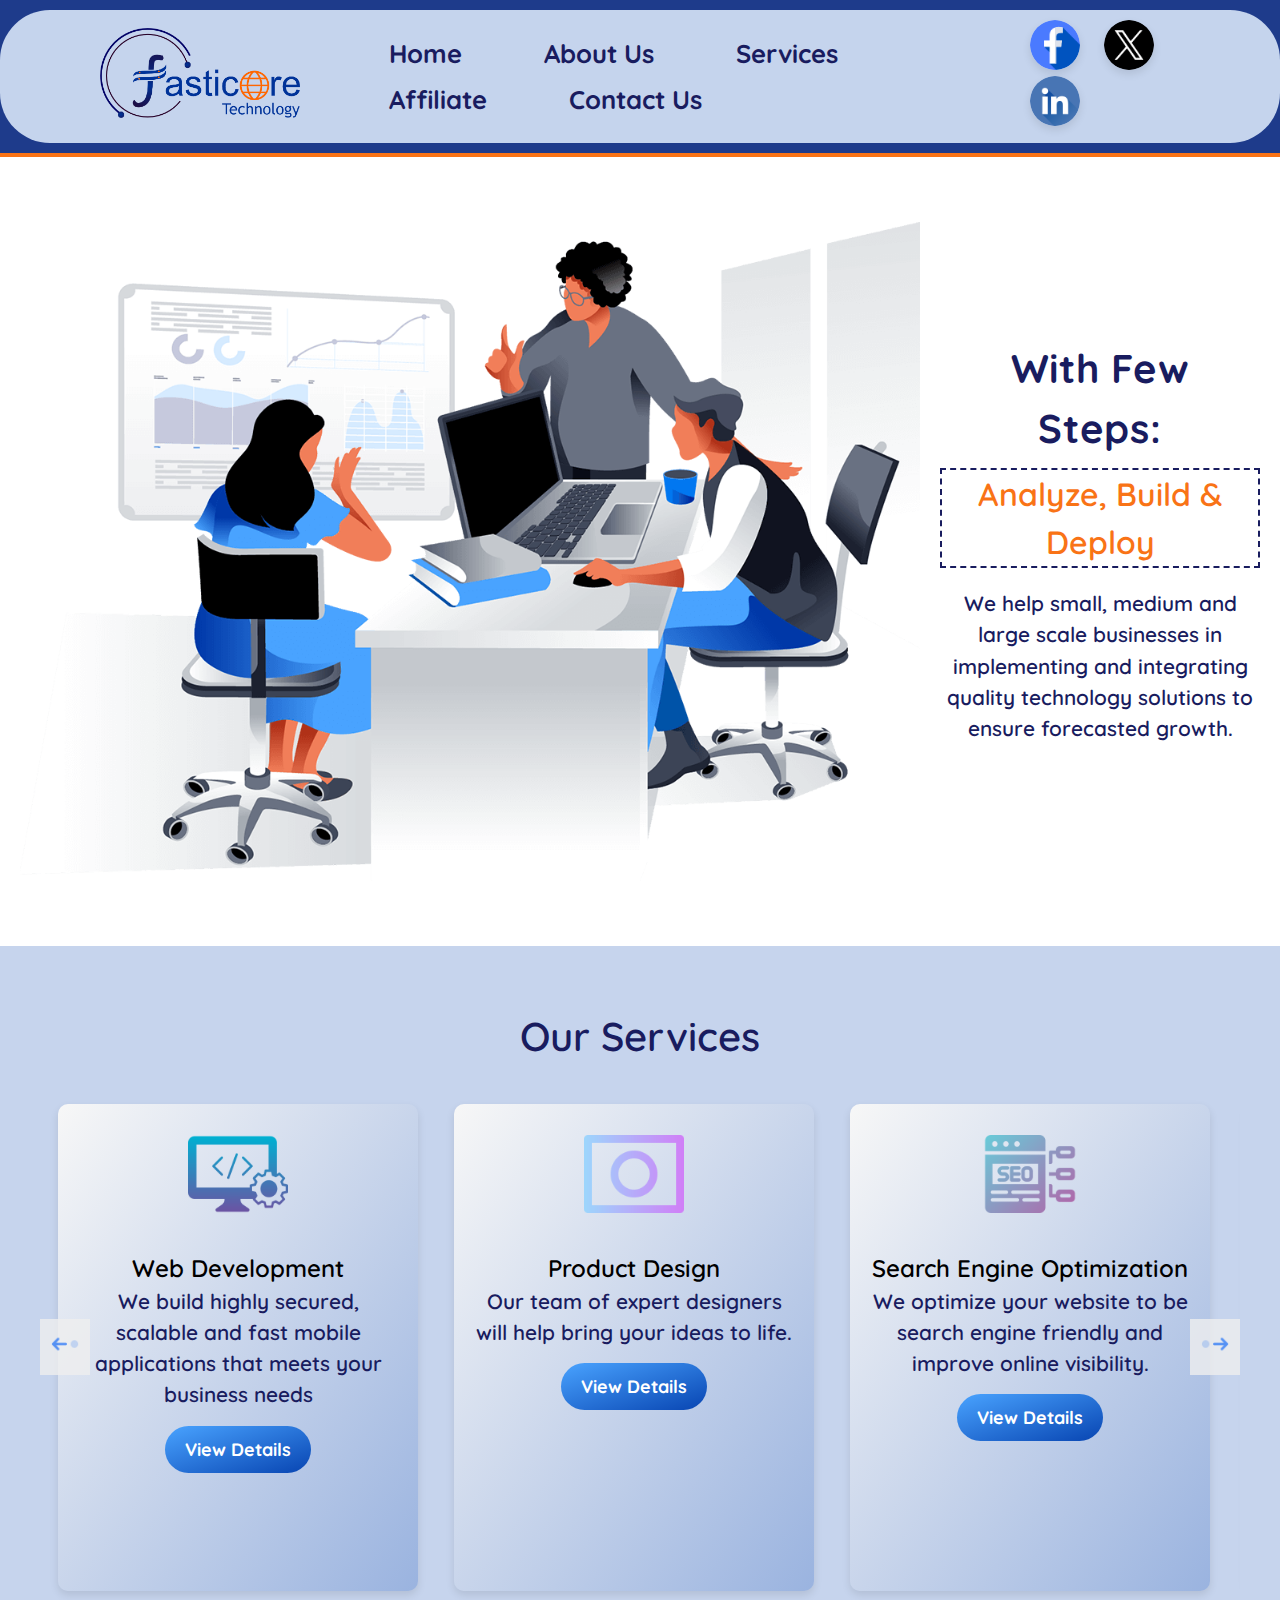
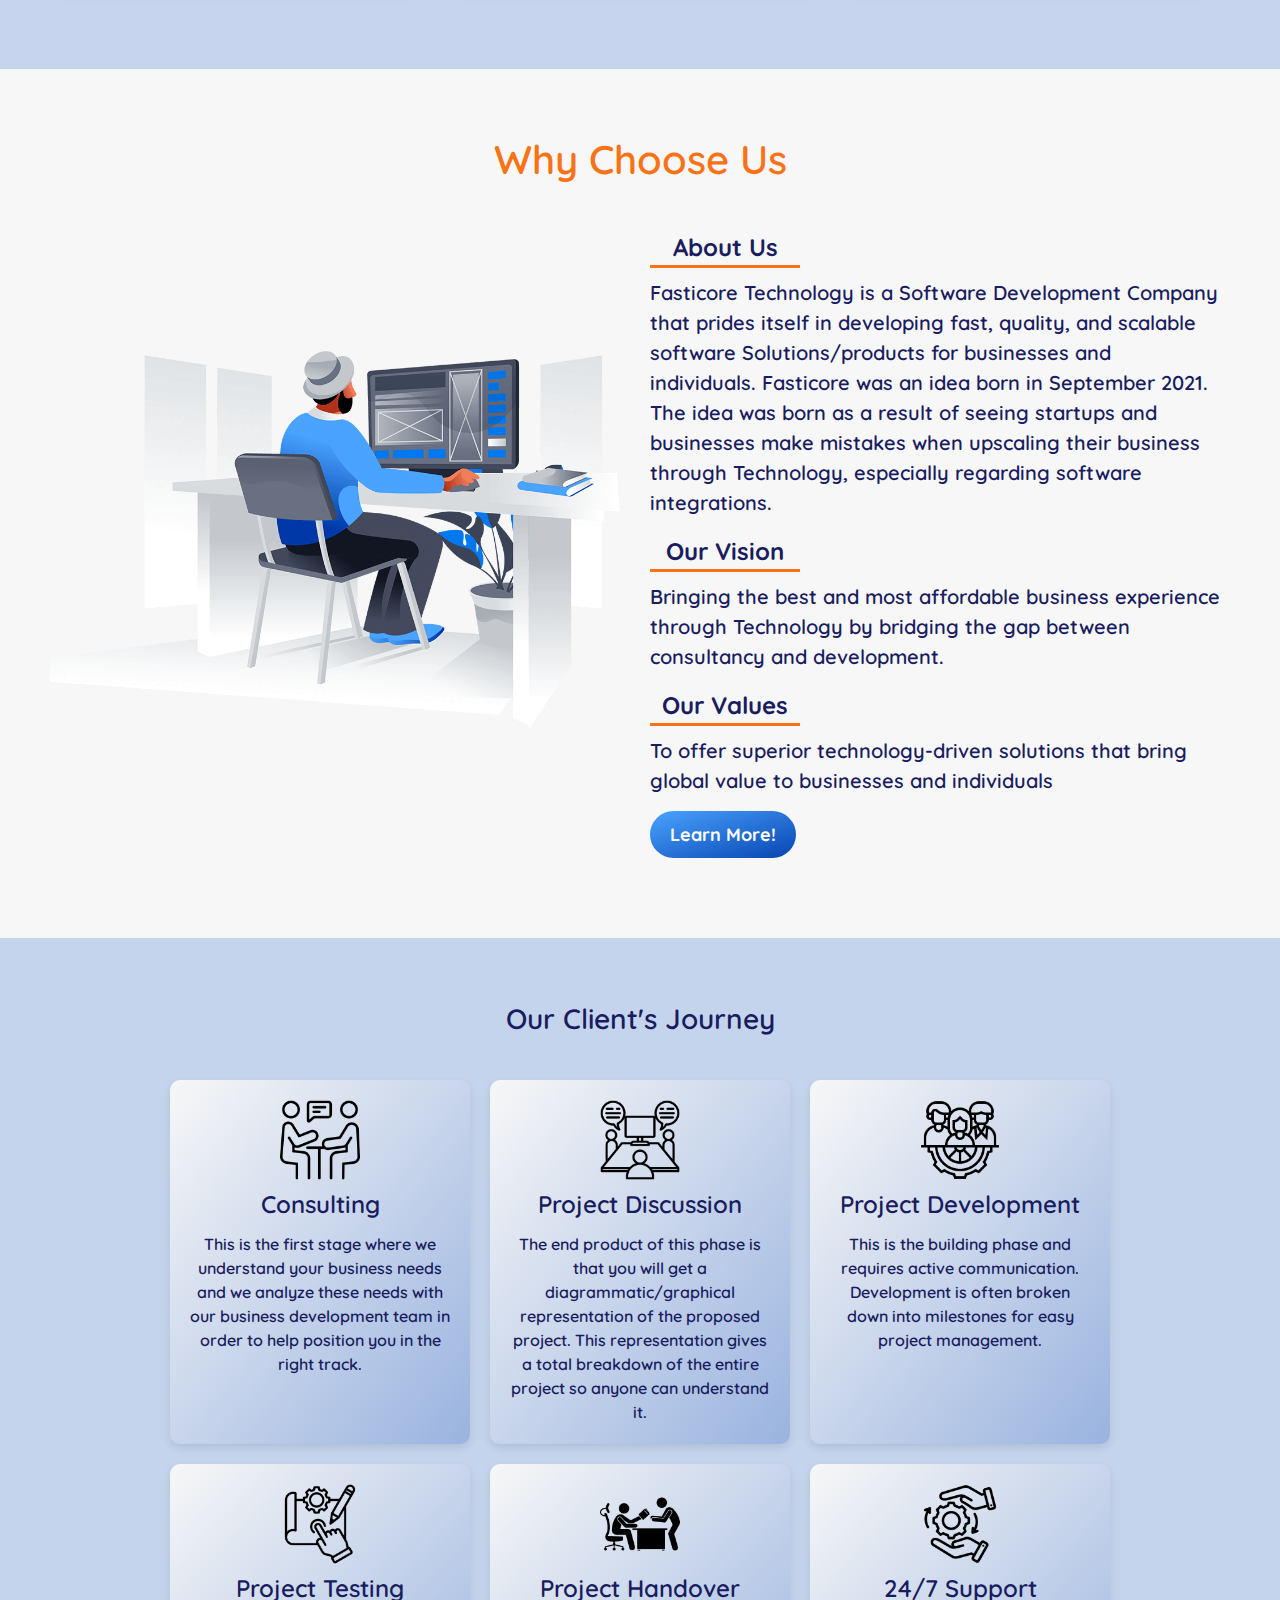
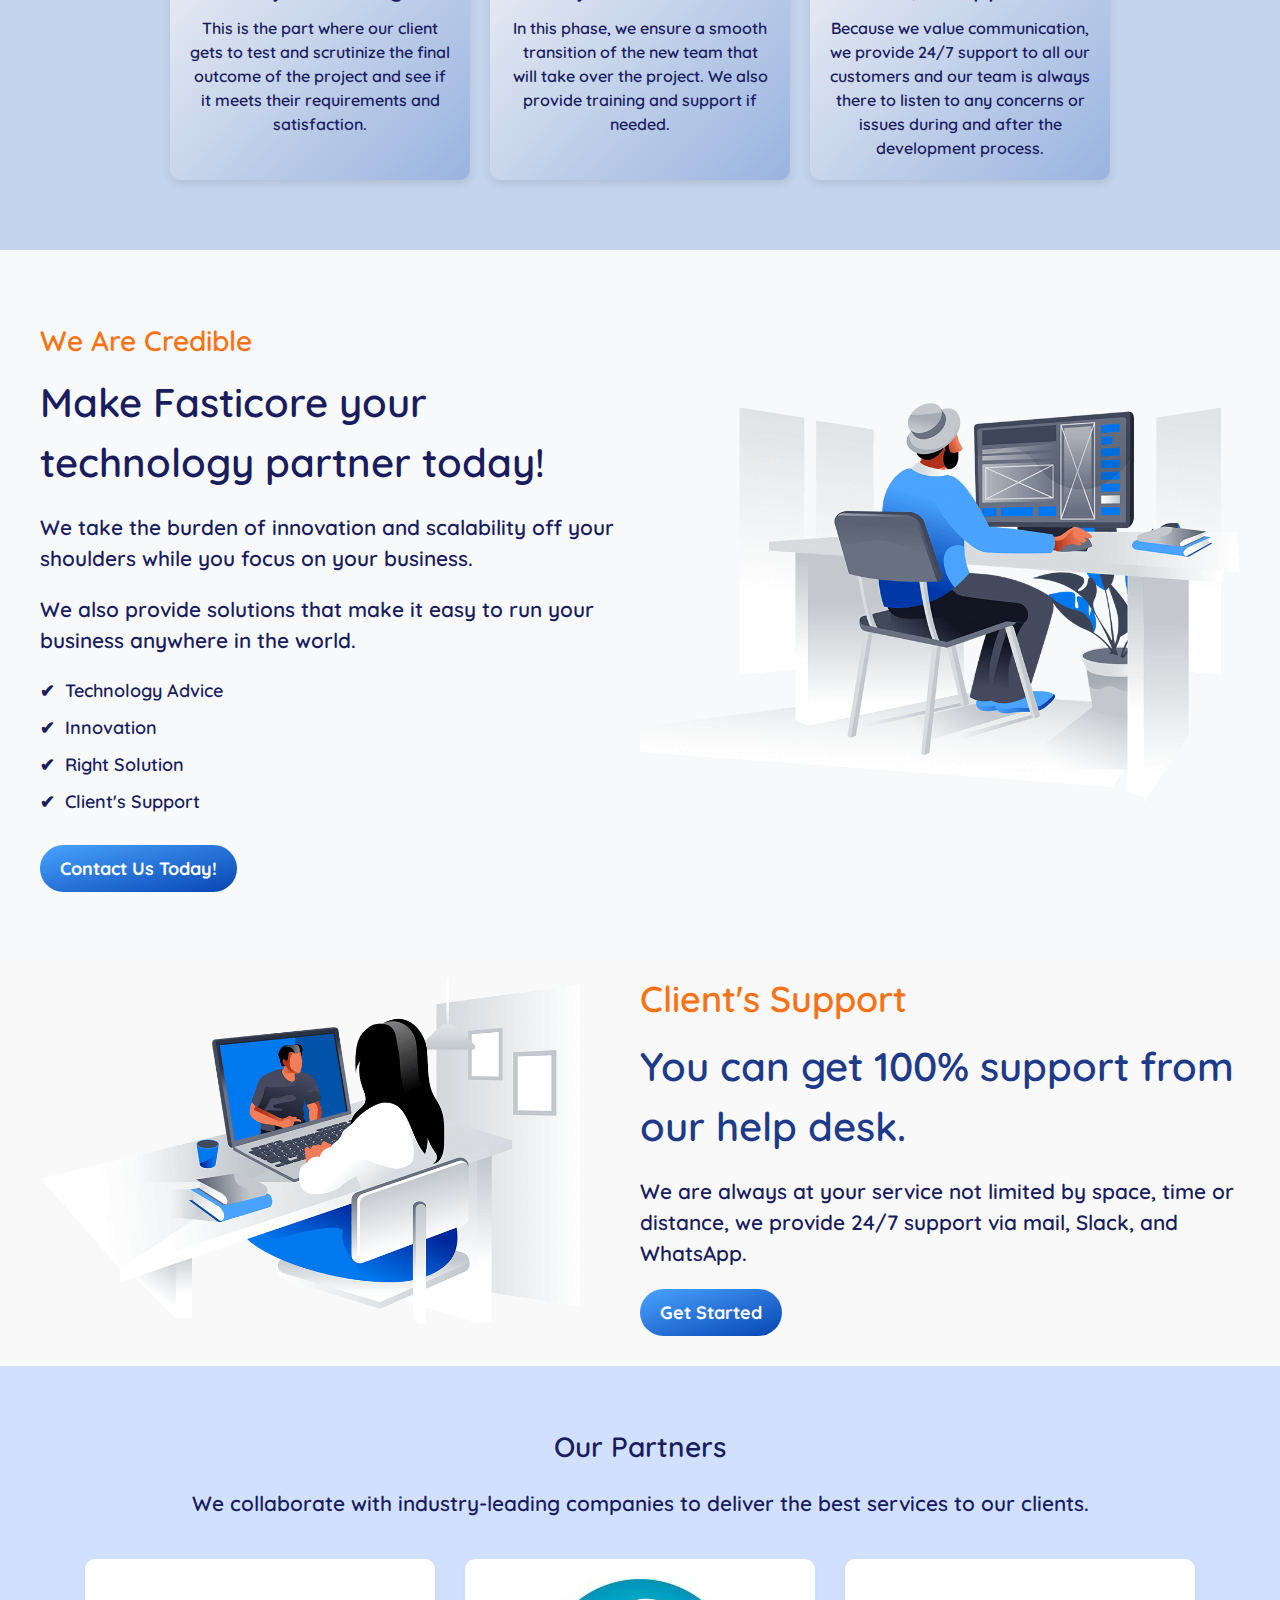
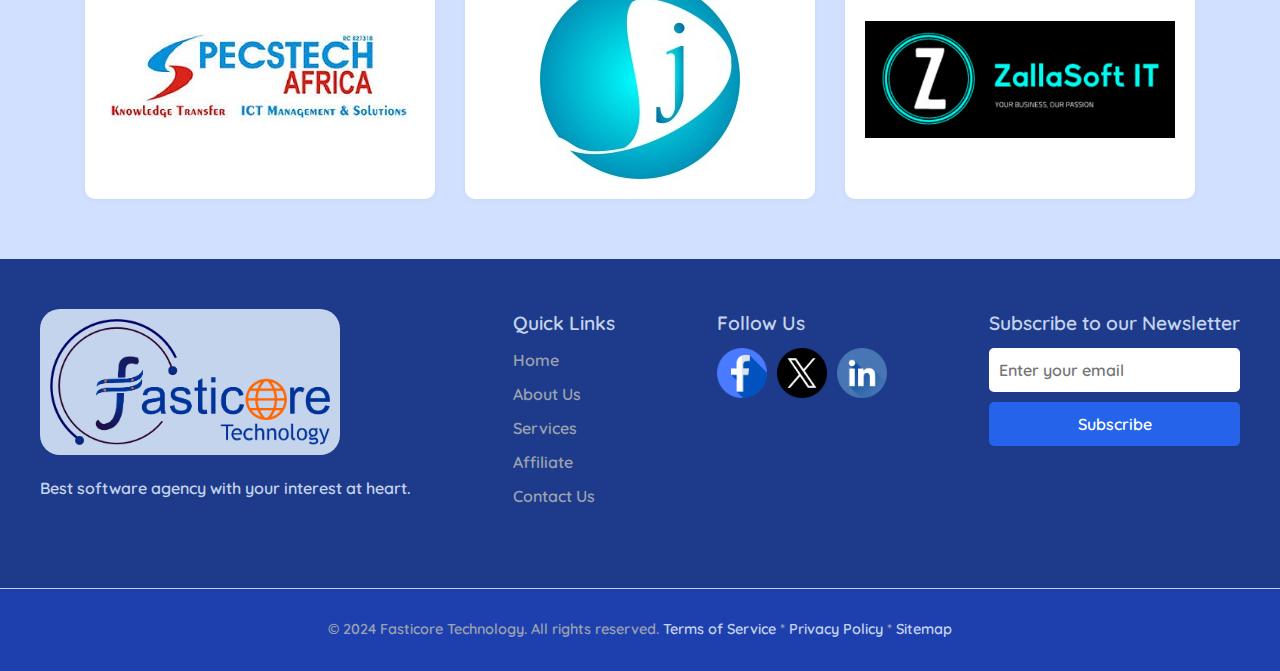
==== commit 616f0ebf: "Fasticore" ====
--- a/index.html
+++ b/index.html
@@ -23,9 +23,10 @@
                 </ul>
             </div>
             <div class="header-social">
-                <a href="#" class="btn">Get Started</a>
-                <!-- <a href="#"><img src="img/twitter.png" alt="Twitter"></a>
-                <a href="#"><img src="img/linkedin.png" alt="LinkedIn"></a> -->
+                
+                <a href="#"><img src="img/facebook.png" alt="Twitter"></a>
+                <a href="#"><img src="img/twitter.png" alt="Twitter"></a>
+                <a href="#"><img src="img/linkedin.png" alt="LinkedIn"></a>
             </div>
             <div class="menu-toggle" id="menu-toggle"><img src="img/hamburger.png" alt=""></div>
         </div>
@@ -64,7 +65,7 @@
     <section class="hero">
         <div class="hero-content">
             <div class="hero-text">
-                <h1>With Few Steps: </h1>
+                <h1>With Few Steps:</h1>
                 <h2>Analyze, Build &amp; Deploy</h2>
                 <p>We help small, medium and large scale businesses in implementing
                     and integrating quality technology solutions to ensure forecasted growth.
@@ -78,17 +79,41 @@
     <!-- Our Services  -->
     <section class="services" id="services">
         <div class="container">
-            <h2 class="services-title">Our Services</h2>
+            <h1 class="services-title">Our Services</h1>
             <div class="services-wrapper">
                 <button class="scroll-btn left" id="scroll-left"><img src="img/move-left.png" alt=""></button>
                 <div class="services-content" id="services-content">
                     <div class="service-item">
                         <div class="service-icon">
+                            <img src="img/web.png" alt="Service 3">
+                        </div>
+                        <h3 class="service-title">Web Development</h3>
+                        <p class="service-description">We build highly secured, scalable and fast mobile applications that meets your business needs</p>
+                        <a href="#" class="btn">View Details</a>
+                    </div>
+                    <div class="service-item">
+                        <div class="service-icon">
+                            <img src="img/product.png" alt="Service 3">
+                        </div>
+                        <h3 class="service-title">Product Design</h3>
+                        <p class="service-description">Our team of expert designers will help bring your ideas to life.</p>
+                        <a href="#" class="btn">View Details</a>  
+                    </div>
+                    <div class="service-item">
+                        <div class="service-icon">
+                            <img src="img/seo.png" alt="Service 3">
+                        </div>
+                        <h3 class="service-title">Search Engine Optimization</h3>
+                        <p class="service-description">We optimize your website to be search engine friendly and improve online visibility.</p>
+                        <a href="#" class="btn">View Details</a>  
+                    </div>
+                    <div class="service-item">
+                        <div class="service-icon">
                             <img src="img/business.png" alt="Service 1">
                         </div>
                         <h3 class="service-title">Business Process Automation</h3>
                         <p class="service-description">We provide different business automation process ranging from docuemnt management, customer relationship management, human resources management</p>
-                        <a href="#" class="view-details">View Details</a>
+                        <a href="#" class="btn">View Details</a>
                     </div>
                     <div class="service-item">
                         <div class="service-icon">
@@ -96,7 +121,7 @@
                         </div>
                         <h3 class="service-title">Graphics/Brand Identity Design</h3>
                         <p class="service-description">With deep design principles, web design trends, and user experience as a key factor of an identity we provide effective and engaging brand identity for our clients.</p>
-                        <a href="#" class="view-details">View Details</a>
+                        <a href="#" class="btn">View Details</a>
                     </div>
                     <div class="service-item">
                         <div class="service-icon">
@@ -104,31 +129,7 @@
                         </div>
                         <h3 class="service-title">Software Consulting</h3>
                         <p class="service-description">We provide expert advice adn guidance to organizations on software related issues.</p>
-                        <a href="#" class="view-details">View Details</a>
-                    </div>
-                    <div class="service-item">
-                        <div class="service-icon">
-                            <img src="img/web.png" alt="Service 3">
-                        </div>
-                        <h3 class="service-title">Web Development</h3>
-                        <p class="service-description">We build highly secured, scalable and fast mobile applications that meets your business needs</p>
-                        <a href="#" class="view-details">View Details</a>
-                    </div>
-                    <div class="service-item">
-                        <div class="service-icon">
-                            <img src="img/product.png" alt="Service 3">
-                        </div>
-                        <h3 class="service-title">Product Design</h3>
-                        <p class="service-description">Our team of expert designers will help bring your ideas to life.</p>
-                        <a href="#" class="view-details">View Details</a>
-                    </div>
-                    <div class="service-item">
-                        <div class="service-icon">
-                            <img src="img/seo.png" alt="Service 3">
-                        </div>
-                        <h3 class="service-title">Search Engine Optimization</h3>
-                        <p class="service-description">We optimize your website to be search engine friendly and improve online visibility.</p>
-                        <a href="#" class="view-details">View Details</a>
+                        <a href="#" class="btn">View Details</a>
                     </div>
                 </div>
                 <button class="scroll-btn right" id="scroll-right"><img src="img/move-right.png" alt=""></button>
@@ -139,7 +140,7 @@
     <!-- About us -->
     <section class="about" id="about">
         <div class="container">
-            <h2 class="about-title">Why Choose Us</h2>
+            <h1 class="about-title">Why Choose Us</h1>
             <div class="about-content">
                 <div class="about-image">
                     <img src="img/about.png" alt="About Us">
@@ -291,14 +292,14 @@
         <div class="container">
             <h2>Our Partners</h2>
             <p>We collaborate with industry-leading companies to deliver the best services to our clients.</p>
-            <div class="partners-grid">
-                <div class="partner-item">
-                    <img src="img/pecstech.jpeg" alt="PECSTECH Africa">
-                </div>
-                <div class="partner-item">
-                    <img src="img/j.jpeg" alt="Partner 2">
-                </div>
-                <div class="partner-item">
+            <div class="partners-container">
+                <div class="partner-card">
+                    <img src="img/pecstech.jpeg" alt="PECSTECH AFRICA">
+                </div>
+                <div class="partner-card">
+                    <img src="img/j.jpeg" alt="J Company">
+                </div>
+                <div class="partner-card">
                     <img src="img/zallasoft.png" alt="ZallaSoft IT">
                 </div>
             </div>
--- a/css/style.css
+++ b/css/style.css
@@ -3,7 +3,6 @@
 * {
     font-family: "Quicksand", sans-serif;
     font-weight: 600;
-    font-size: 20px;
     font-style: normal;
     margin: 0;
     padding: 0;
@@ -15,60 +14,93 @@
     background: #0846b23b;
 }
 
+p {
+    font-size: 1.3rem;
+}
+
+
+h1{
+    font-size: 2.5rem;
+}
+
+h2 {
+    font-size: 1.75rem;
+}
+
+h3 {
+    font-size: 1.5rem;
+}
+
 .container {
-    width: 90%;
     max-width: 1200px;
     margin: 10px auto;
 }
 
+.btn {
+    display: inline-block;
+    background: linear-gradient(to bottom right, #49a3ff, #0845b2);
+    color: #fff;
+    padding: 10px 20px;
+    text-decoration: none;
+    font-size: 18px;
+    font-weight: bold;
+    border-radius: 50px;
+    transition: background-color 0.4s ease-in;
+}
+
+.btn:hover {
+    background: linear-gradient(to bottom, #feaa72, #F97316);
+}
+
 .header{
-    position: sticky;
+    background: #1e3b8b;
+    padding: 10px 0;
+    border-bottom: 4px solid #F97316;
 }
 
 .header-content {
     display: flex;
-    top: 0;
-    left: 0;
     width: 100%;
     background: #c5d4ed;
-    padding: 20px 100px;
+    padding: 10px 100px;
+    border-radius: 50px;
     justify-content: space-between;
     align-items: center;
-    
     z-index: 100; 
     
 }
 
 .header-logo img {
-    width: 140px;
-    height: 70px;
+    max-width: 200px;
 }
 
 .header-links ul {
     list-style: none;
     padding: 10px;
+    margin: 0 20px;
     border-radius: 50px;
-    box-shadow: 0 0px 2px rgba(1, 0, 19, 0.178);
 }
 
 .header-links ul li {
     display: inline-block;
     margin: 0 15px;
+    border-radius: 50px;
 }
 
 .header-links ul li a {
     position: relative;
     display: flex;
-    font-size: 1rem;
+    font-size: 1.6rem;
     color: #191c5f;;
+    border-radius: 20px;
+    padding: 4px;
     font-weight: 700;
     text-decoration: none;
     margin-left: 40px;
 }
 
 .header ul{
-    margin: 8px 0 0 0;
-    list-style: none;
+   list-style: none;
 }
 
 .header-links a::before {
@@ -93,8 +125,7 @@
 }
 
 .header-social a img {
-    width: 36px;
-    height: auto;
+    max-width: 50px;
     border-radius: 50px;
     box-shadow: 0 4px 8px rgba(0, 0, 0, 0.1);
 }
@@ -205,45 +236,28 @@
 }
 
 .hero-text h1 {
-    font-size: 3rem;
     text-align: center;
     margin-bottom: 10px;
-    border: 2px solid #191c5f;
-    border-left: 0px;
-    border-right: 0px;
+    font-weight: 800;
+    letter-spacing: 0.7px;
     border-radius: 5px;
     padding: 0px 10px;
-    /* background: linear-gradient(#ffffff, #c4c8cd83);  */
 }
 
 .hero-text h2 {
     font-size: 2rem;
     color: #F97316;
     text-align: center;
+    border: 2px dashed #191c5f;
     margin-bottom: 20px;
 }
 
 .hero-text p {
-    font-size: 1.1rem;
-    text-align: center;
-    margin-bottom: 20px;
-}
-
-.btn {
-    display: inline-block;
-    background: linear-gradient(to bottom right, #49a3ff, #0845b2);
-    color: #fff;
-    padding: 10px 20px;
-    text-decoration: none;
-    font-size: 18px;
-    font-weight: bold;
-    border-radius: 50px;
-    transition: background-color 0.4s ease-in;
-}
-
-.btn:hover {
-    background: linear-gradient(to bottom, #0845b2, #49a3ff);
-}
+    text-align: center;
+    margin-bottom: 20px;
+}
+
+
 
 .hero-img {
     max-width: 900px;
@@ -258,7 +272,6 @@
 }
 
 .services-title {
-    font-size: 36px;
     margin-bottom: 20px;
     color: #191c5f;
 }
@@ -279,7 +292,7 @@
     border-radius: 10px;
     box-shadow: 0 4px 8px rgba(0, 0, 0, 0.1);
     padding: 20px;
-    margin: 10px;
+    margin: 18px;
     min-width: 280px;
     flex: 1 0 30%;
     text-align: center;
@@ -297,12 +310,6 @@
 
 .service-icon img {
     max-width: 100px;
-}
-
-.service-title {
-    font-size: 24px;
-    margin-bottom: 10px;
-    color: #191c5f;
 }
 
 .service-description {
@@ -321,7 +328,7 @@
 }
 
 .view-details img {
-    width: 30px;
+    max-width: 30px;
     height:  auto;
 }
 
@@ -372,7 +379,6 @@
 }
 
 .about-title {
-    font-size: 36px;
     margin-bottom: 20px;
     color: #F97316;
 }
@@ -391,22 +397,20 @@
 
 .about-image img {
     max-width: 100%;
-    border-radius: 10px;
 }
 
 .about-text {
     flex: 1;
-    margin: 10px;
+    margin: 20px;
     text-align: left;
 }
 
 .about-text h3 {
-    font-size: 24px;
     margin-bottom: 10px;
     text-align: center;
     color: #191c5f;
-    border: 1px solid;
-    border-radius: 20px;
+    border-bottom: 3px solid #F97316;
+    font-weight: bolder;
     width: 150px;
 }
 
@@ -430,7 +434,6 @@
 
 
 .values-title {
-    font-size: 36px;
     margin-bottom: 20px;
     color: #191c5f;
 }
@@ -473,7 +476,6 @@
 }
 
 .value-title {
-    font-size: 24px;
     margin-bottom: 10px;
     color: #191c5f;
 }
@@ -491,7 +493,6 @@
 }
 
 .section-title {
-    font-size: 36px;
     margin-bottom: 30px;
 }
 
@@ -557,19 +558,16 @@
 }
 
 .credible-text h2 {
-    font-size: 36px;
     color: #F97316;
     margin-bottom: 10px;
 }
 
 .credible-text h1 {
-    font-size: 36px;
     color: #191c5f;
     margin-bottom: 20px;
 }
 
 .credible-text p {
-    font-size: 18px;
     color: #191c5f;
     margin-bottom: 20px;
 }
@@ -638,65 +636,54 @@
 }
 
 .support-text h1 {
-    font-size: 36px;
     color: #1E3A8A;
     margin-bottom: 20px;
 }
 
 .support-text p {
-    font-size: 18px;
     color: #191c5f;
     margin-bottom: 20px;
 }
 
 /* partner section  */
 .partners-section {
-    background-color: #c5d4ed;
-    padding: 60px 0;
-    text-align: center;
-}
-
-/* .partners-section .container {
-    max-width: 1200px;
-    margin: 0 auto;
-    padding: 0 15px;
-} */
+    background-color: #d1e0ff;
+    padding: 50px 0;
+}
 
 .partners-section h2 {
-    font-size: 2.5rem;
-    margin-bottom: 20px;
-    color: #191c5f;
+    text-align: center;
+    color: #191c5f;
+    margin-bottom: 20px;
 }
 
 .partners-section p {
-    font-size: 1.2rem;
+    color: #191c5f;
+    text-align: center;
     margin-bottom: 40px;
-    color: #191c5f;
-}
-
-.partners-grid {
-    display: flex;
+}
+
+.partners-container {
+    display: flex;
+    justify-content: center;
     flex-wrap: wrap;
+    gap: 30px;
+}
+
+.partner-card {
+    background-color: #fff;
+    border-radius: 10px;
+    box-shadow: 0 2px 4px rgba(121, 162, 165, 0.082);
+    padding: 20px;
+    width: 350px;
+    display: flex;
     justify-content: center;
-    gap: 30px;
-}
-
-.partner-item {
-    width: 300px;
-    height: 300px;
-    display: flex;
     align-items: center;
-    justify-content: center;
-    border-radius: 10px;
-    background-color: #c5d4ed;
-    transition: transform 0.3s, box-shadow 0.3s;
-}
-
-.partner-item img {
+}
+
+.partner-card img {
     max-width: 100%;
-    max-height: 100%;
-    object-fit: contain;
-    transition: transform 0.3s;
+    height: auto;
 }
 
 .partner-item:hover {
@@ -709,14 +696,14 @@
 
 /* Footer Section Styles */
 .footer-section {
-    background-color: #1F2937;
+    background-color: #1e3b8b;
     color: #ffffff;
     font-family: Arial, sans-serif;
 }
 
 .footer-top {
     padding: 40px 0;
-    border-bottom: 1px solid #333;
+    border-bottom: 1px solid #c5d4ed;
 }
 
 .footer-top .container {
@@ -801,7 +788,7 @@
 }
 
 .footer-bottom {
-    background-color: #111827;
+    background-color: #1E40AF;
     padding: 20px 0;
     text-align: center;
 }
@@ -812,7 +799,7 @@
 }
 
 .footer-bottom p a {
-    color: #9CA3AF;
+    color: #c5d4ed;
     text-decoration: none;
 }
 
@@ -914,6 +901,12 @@
         justify-content: space-between;
     }
 
+    .menu-toggle img {
+        display: block;
+        margin-top: auto;
+        margin-bottom: auto;
+    }
+
 
     .hero-content {
         flex-direction: column;
@@ -952,7 +945,7 @@
 
     .header-content{
         width: 100%;
-        padding: 20px 10px;
+        padding: 10px 10px;
         justify-content: space-between;
     }
 
@@ -961,6 +954,12 @@
         margin-left: 0px;
     }
 
+    .menu-toggle img {
+        display: block;
+        margin-top: auto;
+        margin-bottom: auto;
+        margin-right: 20px;
+    }
     /* .header-logo  img{
         margin-right: 0px;
     } */
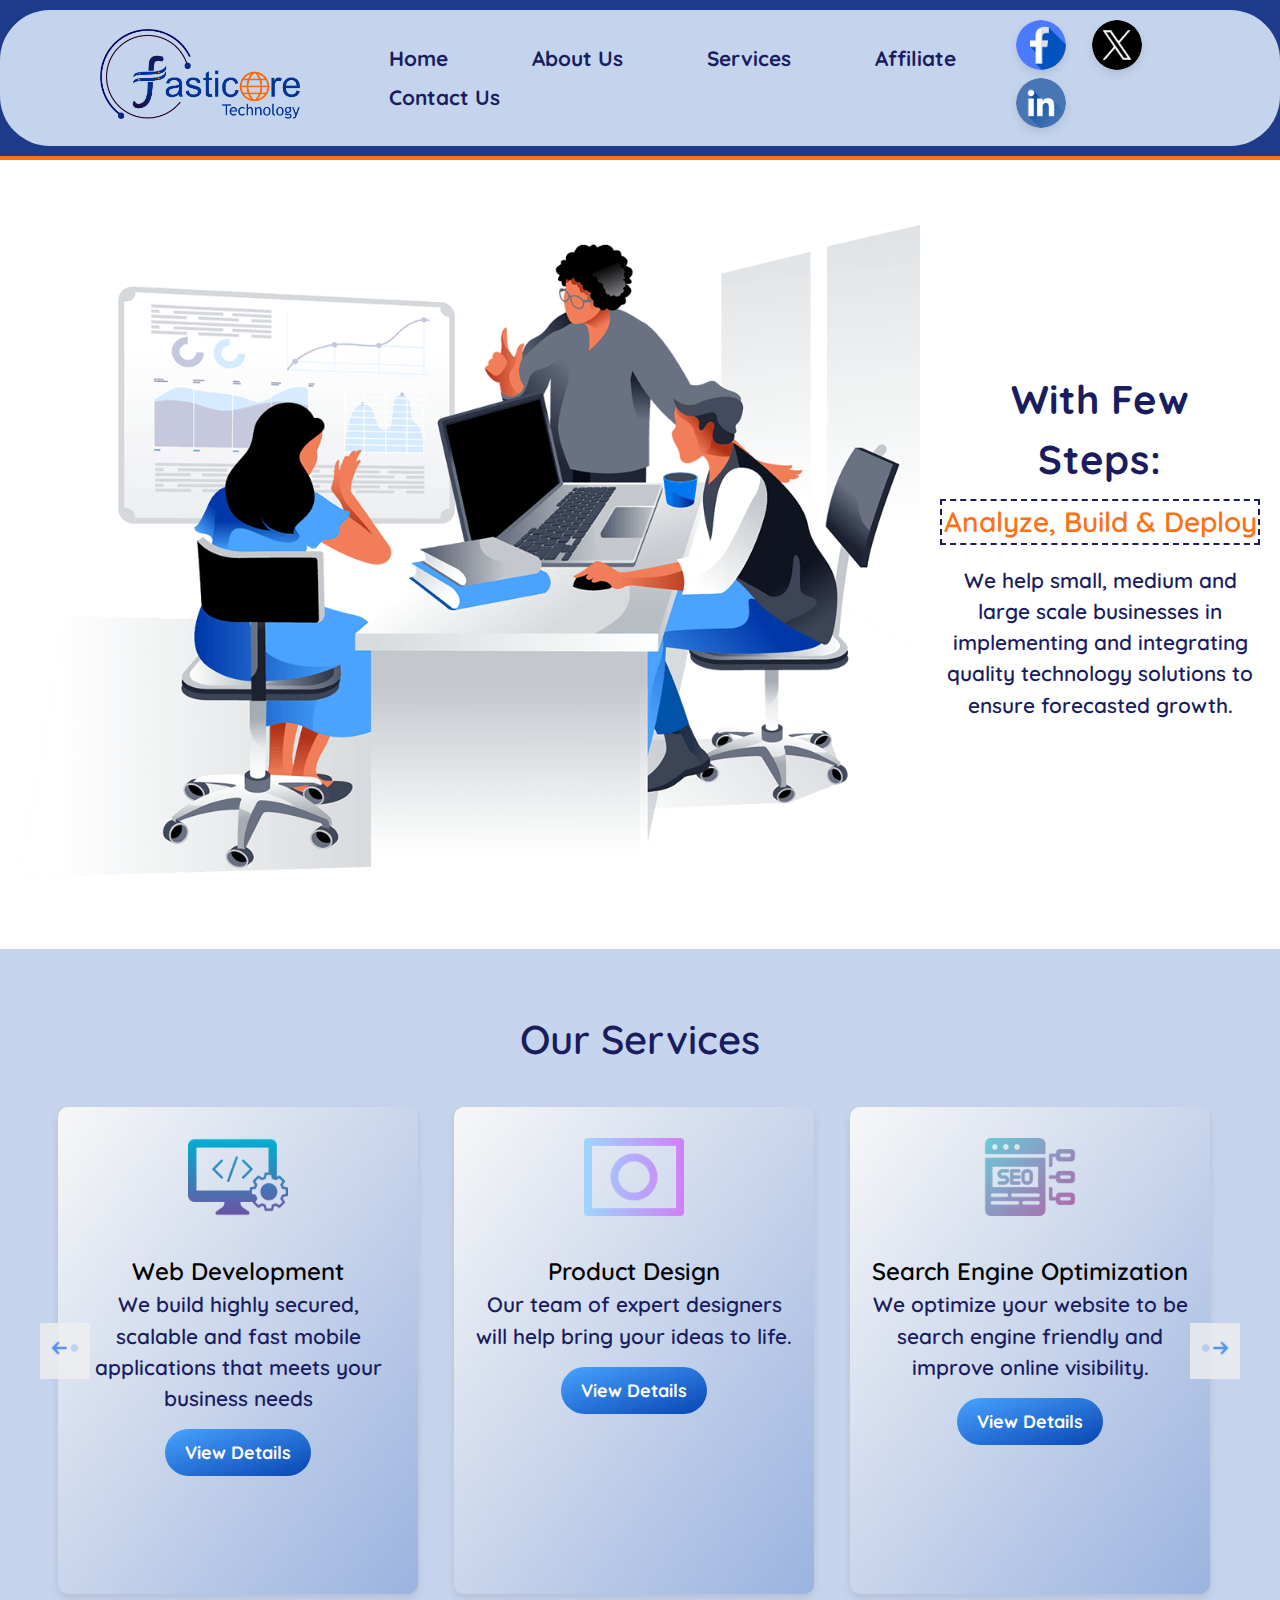
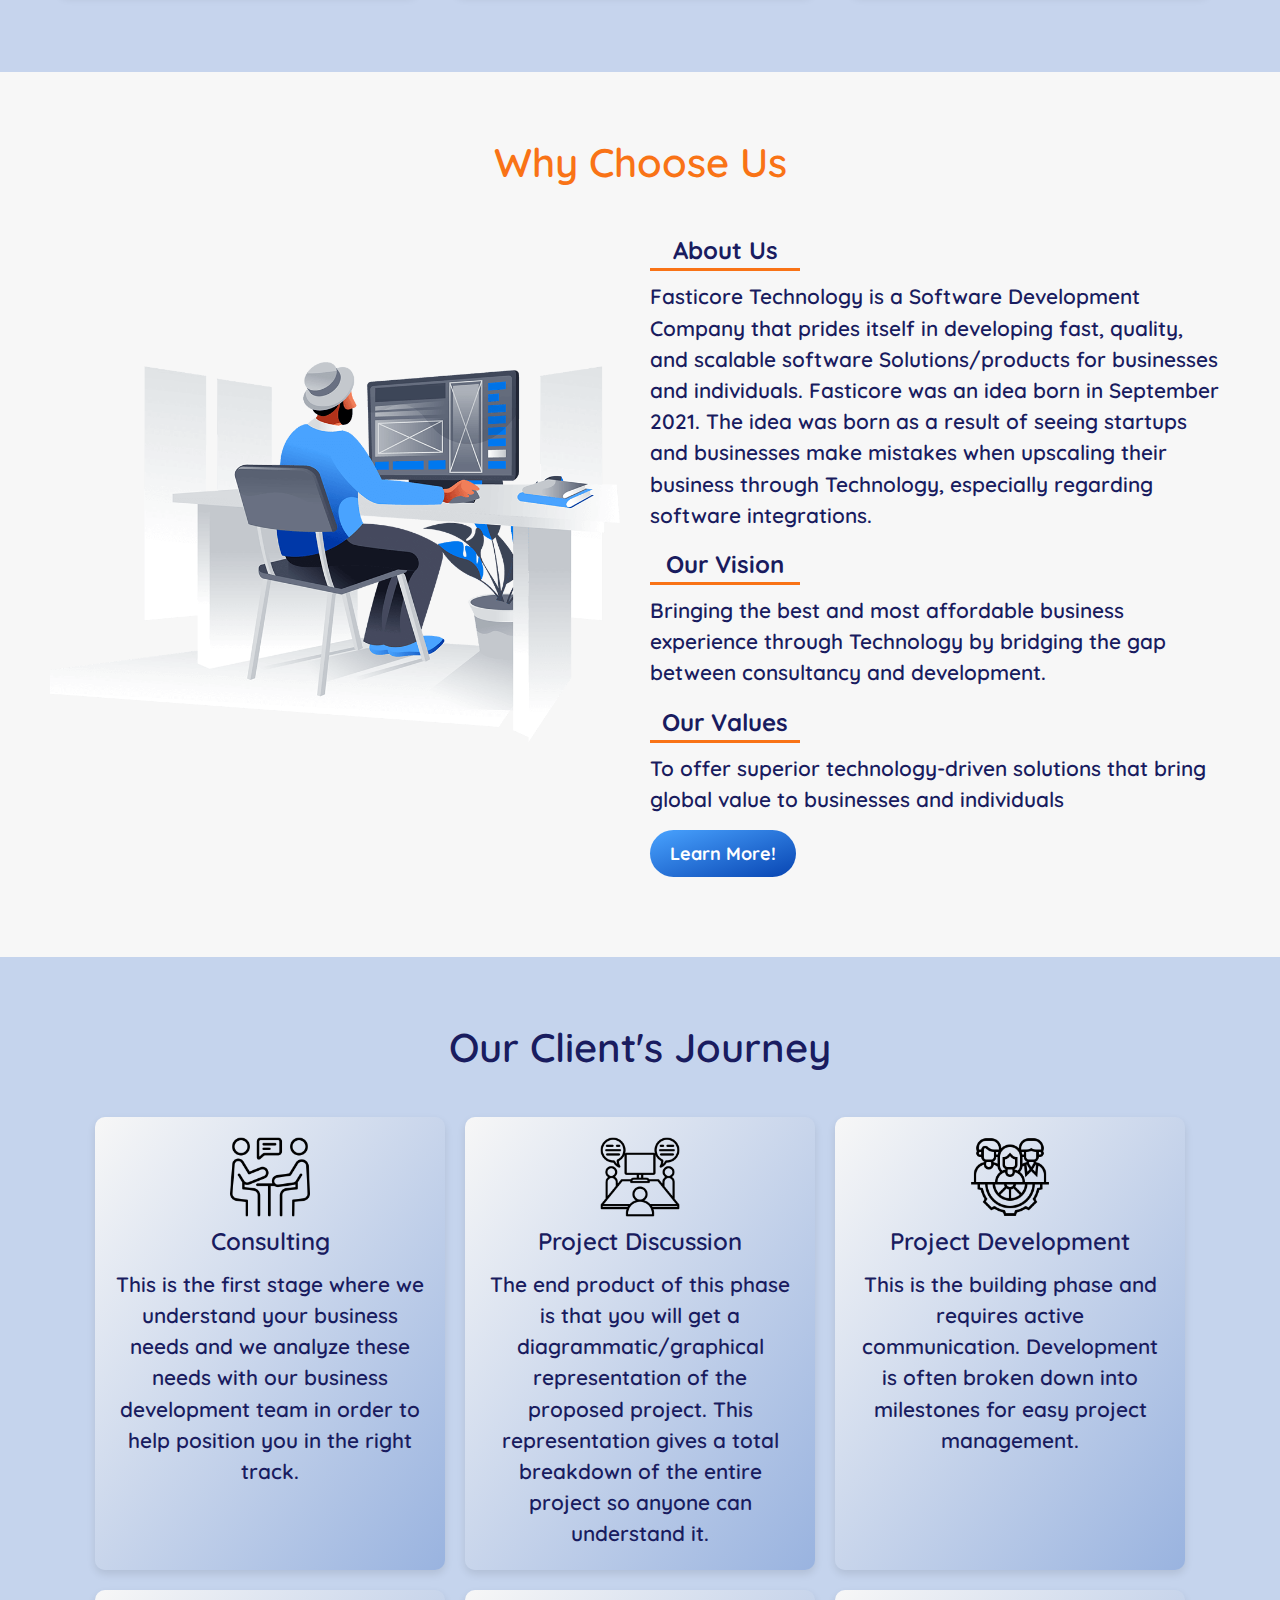
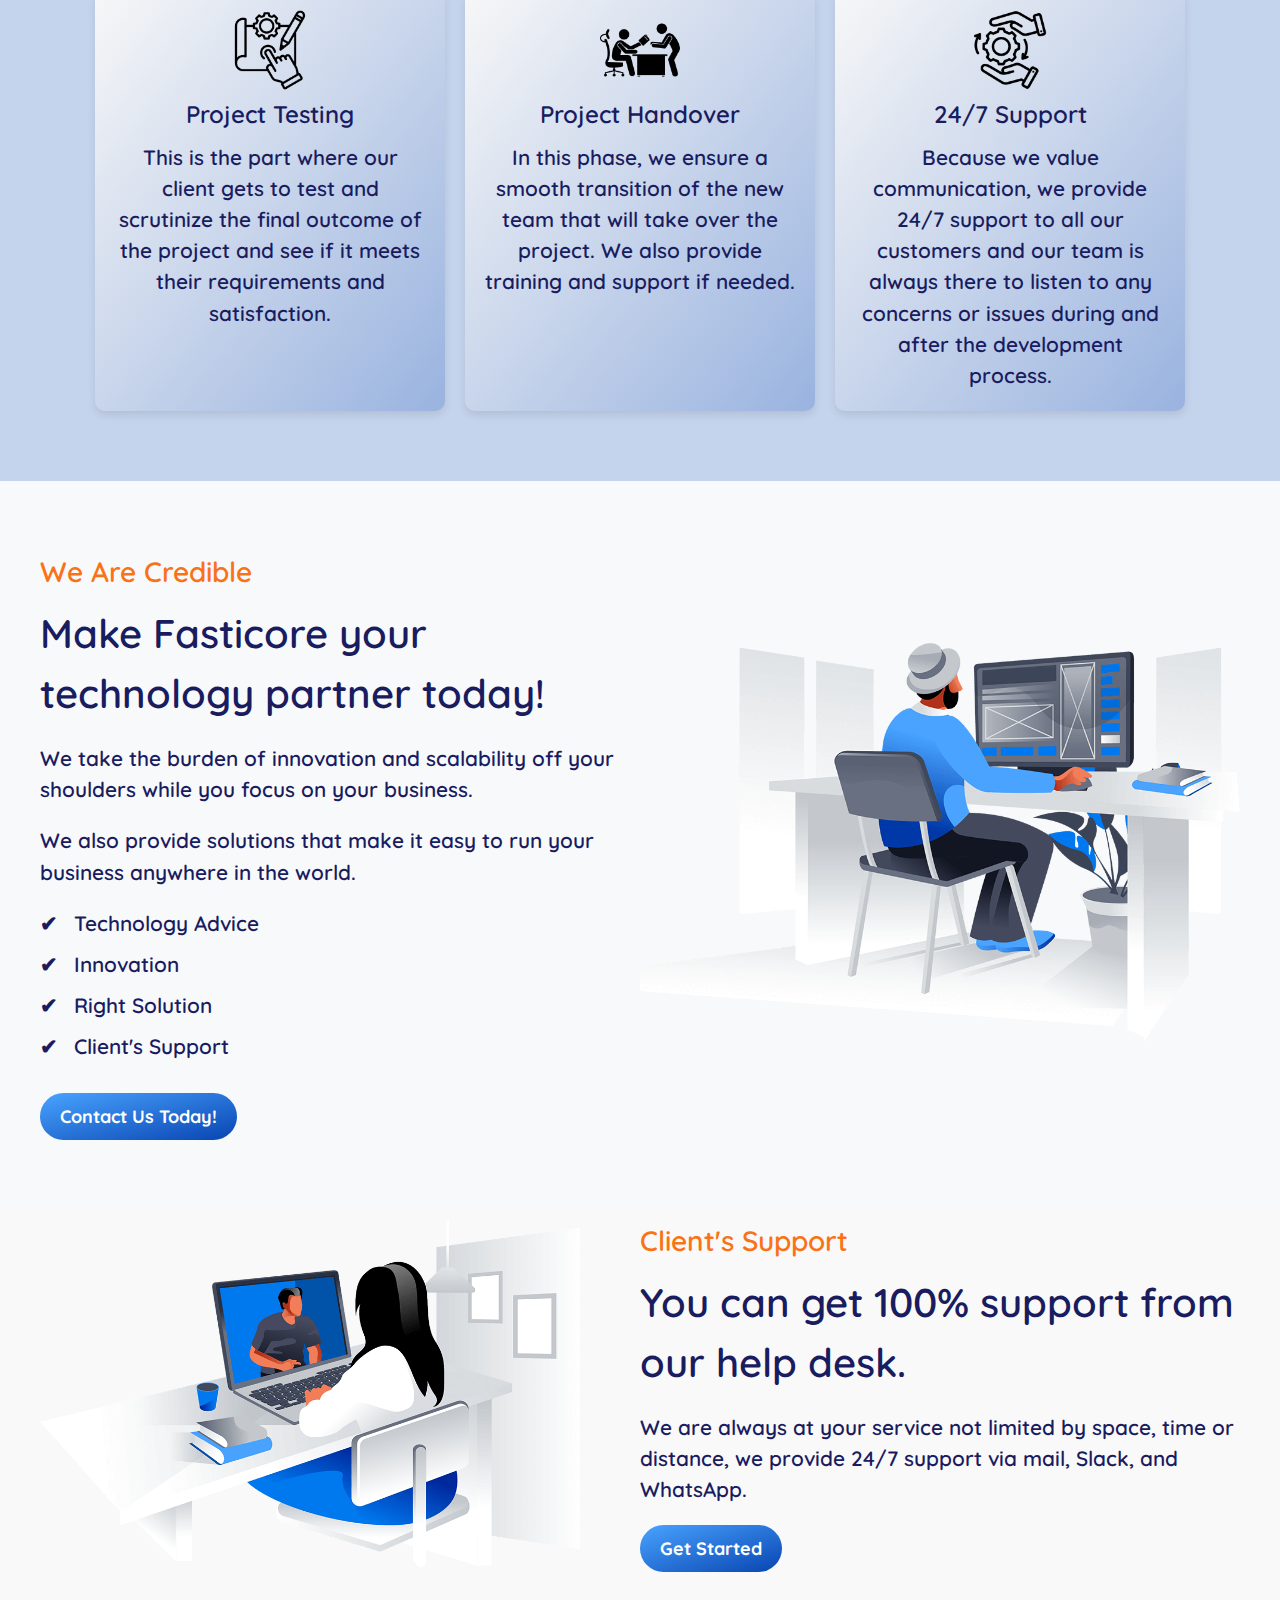
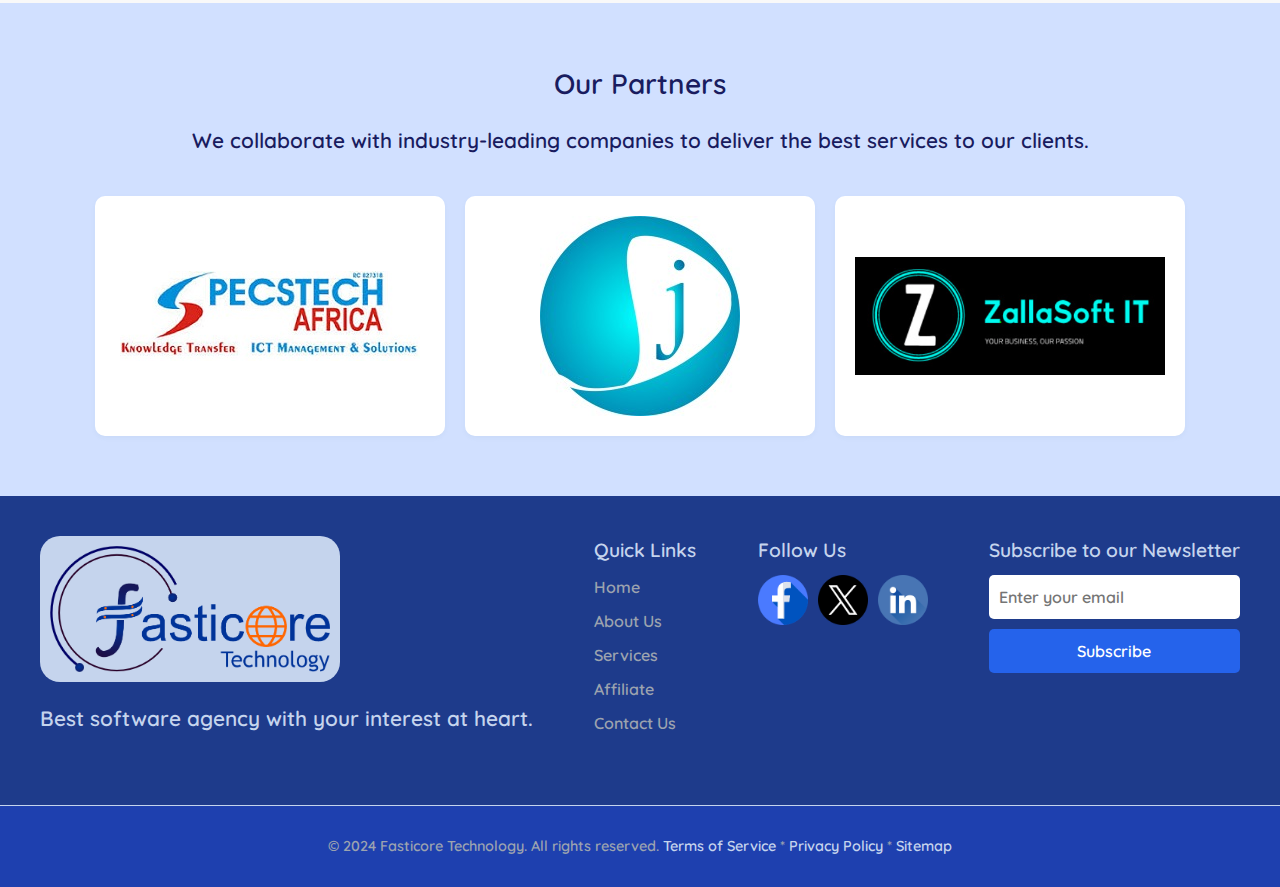
==== commit 0b56c26e: "Fasticore" ====
--- a/index.html
+++ b/index.html
@@ -198,7 +198,7 @@
     <!-- clients journey  -->
     <section class="clients-journey" id="clients-journey">
         <div class="container">
-            <h2 class="section-title">Our Client's Journey</h2>
+            <h1 class="section-title">Our Client's Journey</h1>
             <div class="journey-wrapper">
                 <div class="journey-item">
                     <div class="journey-icon">
@@ -206,7 +206,7 @@
                     </div>
                     <h3 class="journey-title">Consulting</h3>
                     <p class="journey-description">This is the first stage where we understand your business needs and we analyze these needs with our business development team in order to help position you in the right track.</p>
-                    </div>
+                </div>
                 <div class="journey-item">
                     <div class="journey-icon">
                         <img src="img/discuss.png" alt="Project Discussion">
@@ -256,10 +256,10 @@
                     <p>We take the burden of innovation and scalability off your shoulders while you focus on your business.</p>
                     <p>We also provide solutions that make it easy to run your business anywhere in the world.</p>
                     <ul class="benefits">
-                        <li><span>&#10004;</span> Technology Advice</li>
-                        <li><span>&#10004;</span> Innovation</li>
-                        <li><span>&#10004;</span> Right Solution</li>
-                        <li><span>&#10004;</span> Client's Support</li>
+                        <li><p><span>&#10004;</span> Technology Advice</p></li>
+                        <li><p><span>&#10004;</span> Innovation</p></li>
+                        <li><P><span>&#10004;</span> Right Solution</P></li>
+                        <li><p><span>&#10004;</span> Client's Support</p></li>
                     </ul>
                     <a href="contact.html" class="btn">Contact Us Today!</a>
                 </div>
--- a/css/style.css
+++ b/css/style.css
@@ -61,6 +61,7 @@
 .header-content {
     display: flex;
     width: 100%;
+    font-size: 1.3rem;
     background: #c5d4ed;
     padding: 10px 100px;
     border-radius: 50px;
@@ -90,7 +91,7 @@
 .header-links ul li a {
     position: relative;
     display: flex;
-    font-size: 1.6rem;
+    font-size: 1.3rem;
     color: #191c5f;;
     border-radius: 20px;
     padding: 4px;
@@ -170,10 +171,10 @@
 
 .side-menu a {
     display: block;
+    font-size: 1.3rem;
     color: #191c5f;
     text-decoration: none;
     margin: 15px 0;
-    font-size: 1.4rem;
     box-shadow: 1px 1px ;
     padding: 2px 10px;
     border-radius: 30px;
@@ -236,6 +237,7 @@
 }
 
 .hero-text h1 {
+    font-size: 2.5rem;
     text-align: center;
     margin-bottom: 10px;
     font-weight: 800;
@@ -245,7 +247,7 @@
 }
 
 .hero-text h2 {
-    font-size: 2rem;
+    font-size: 1.75;
     color: #F97316;
     text-align: center;
     border: 2px dashed #191c5f;
@@ -253,6 +255,7 @@
 }
 
 .hero-text p {
+    font-size: 1.3rem;
     text-align: center;
     margin-bottom: 20px;
 }
@@ -313,6 +316,7 @@
 }
 
 .service-description {
+    font-size: 1.3rem;
     color: #191c5f;
     margin-bottom: 15px;
 }
@@ -321,7 +325,6 @@
     color: #191c5f;
     text-decoration: none;
     padding: 5px;
-    border: 1.5px dashed #feaa72;
     border-radius: 20px;
     font-weight: bold;
     transition: color 0.3s;
@@ -407,6 +410,7 @@
 
 .about-text h3 {
     margin-bottom: 10px;
+    font-size: 1.5rem;
     text-align: center;
     color: #191c5f;
     border-bottom: 3px solid #F97316;
@@ -415,7 +419,7 @@
 }
 
 .about-text p {
-    font-size: 20px;
+    font-size: 1.3rem;
     color: #191c5f;
     margin-bottom: 15px;
 }
@@ -508,7 +512,7 @@
     box-shadow: 0 4px 8px rgba(0, 0, 0, 0.1);
     padding: 20px;
     margin: 10px;
-    width: 300px;
+    width: 350px;
     flex: 0 0 auto;
     text-align: center;
     transition: transform 0.3s;
@@ -524,17 +528,16 @@
 }
 
 .journey-icon img {
-    width: 80px;
-    height: auto;
+    max-width: 80px;
 }
 
 .journey-title {
-    font-size: 24px;
     margin-bottom: 10px;
+    font-size: 1.5rem;
 }
 
 .journey-description {
-    font-size: 16px;
+    font-size: 1.3rem;
 }
 
 /* Credible section  */
@@ -572,6 +575,10 @@
     margin-bottom: 20px;
 }
 
+.benefits p {
+    margin-bottom: 0px;
+}
+
 .benefits {
     list-style: none;
     padding: 0;
@@ -580,7 +587,7 @@
 }
 
 .benefits li {
-    font-size: 18px;
+    font-size: 20.8px;
     margin-bottom: 10px;
     display: flex;
     align-items: center;
@@ -630,17 +637,19 @@
 }
 
 .support-text h2 {
-    font-size: 36px;
+    font-size: 1.75rem;
     color: #F97316;
     margin-bottom: 10px;
 }
 
 .support-text h1 {
-    color: #1E3A8A;
+    font-size: 2.5rem;
+    color: #191c5f;
     margin-bottom: 20px;
 }
 
 .support-text p {
+    font-size: 1.3rem;
     color: #191c5f;
     margin-bottom: 20px;
 }
@@ -667,7 +676,7 @@
     display: flex;
     justify-content: center;
     flex-wrap: wrap;
-    gap: 30px;
+    gap: 20px;
 }
 
 .partner-card {
@@ -702,7 +711,7 @@
 }
 
 .footer-top {
-    padding: 40px 0;
+    padding: 30px 20px;
     border-bottom: 1px solid #c5d4ed;
 }
 
@@ -722,7 +731,6 @@
 }
 
 .footer-about p {
-    font-size: 1rem;
     color: #c5d4ed;
 }
 
@@ -834,12 +842,10 @@
 }
 
 .about-mission h3, .about-vision h3, .about-values h3 {
-    font-size: 2rem;
     color: #2563EB;
 }
 
 .about-mission p, .about-vision p, .about-values p {
-    font-size: 1.1rem;
     color: #6B7280;
     max-width: 800px;
     margin: 0 auto;
@@ -1079,4 +1085,3 @@
             transform: translateX(calc(-100% - 20px)); 
         }
     }
-}
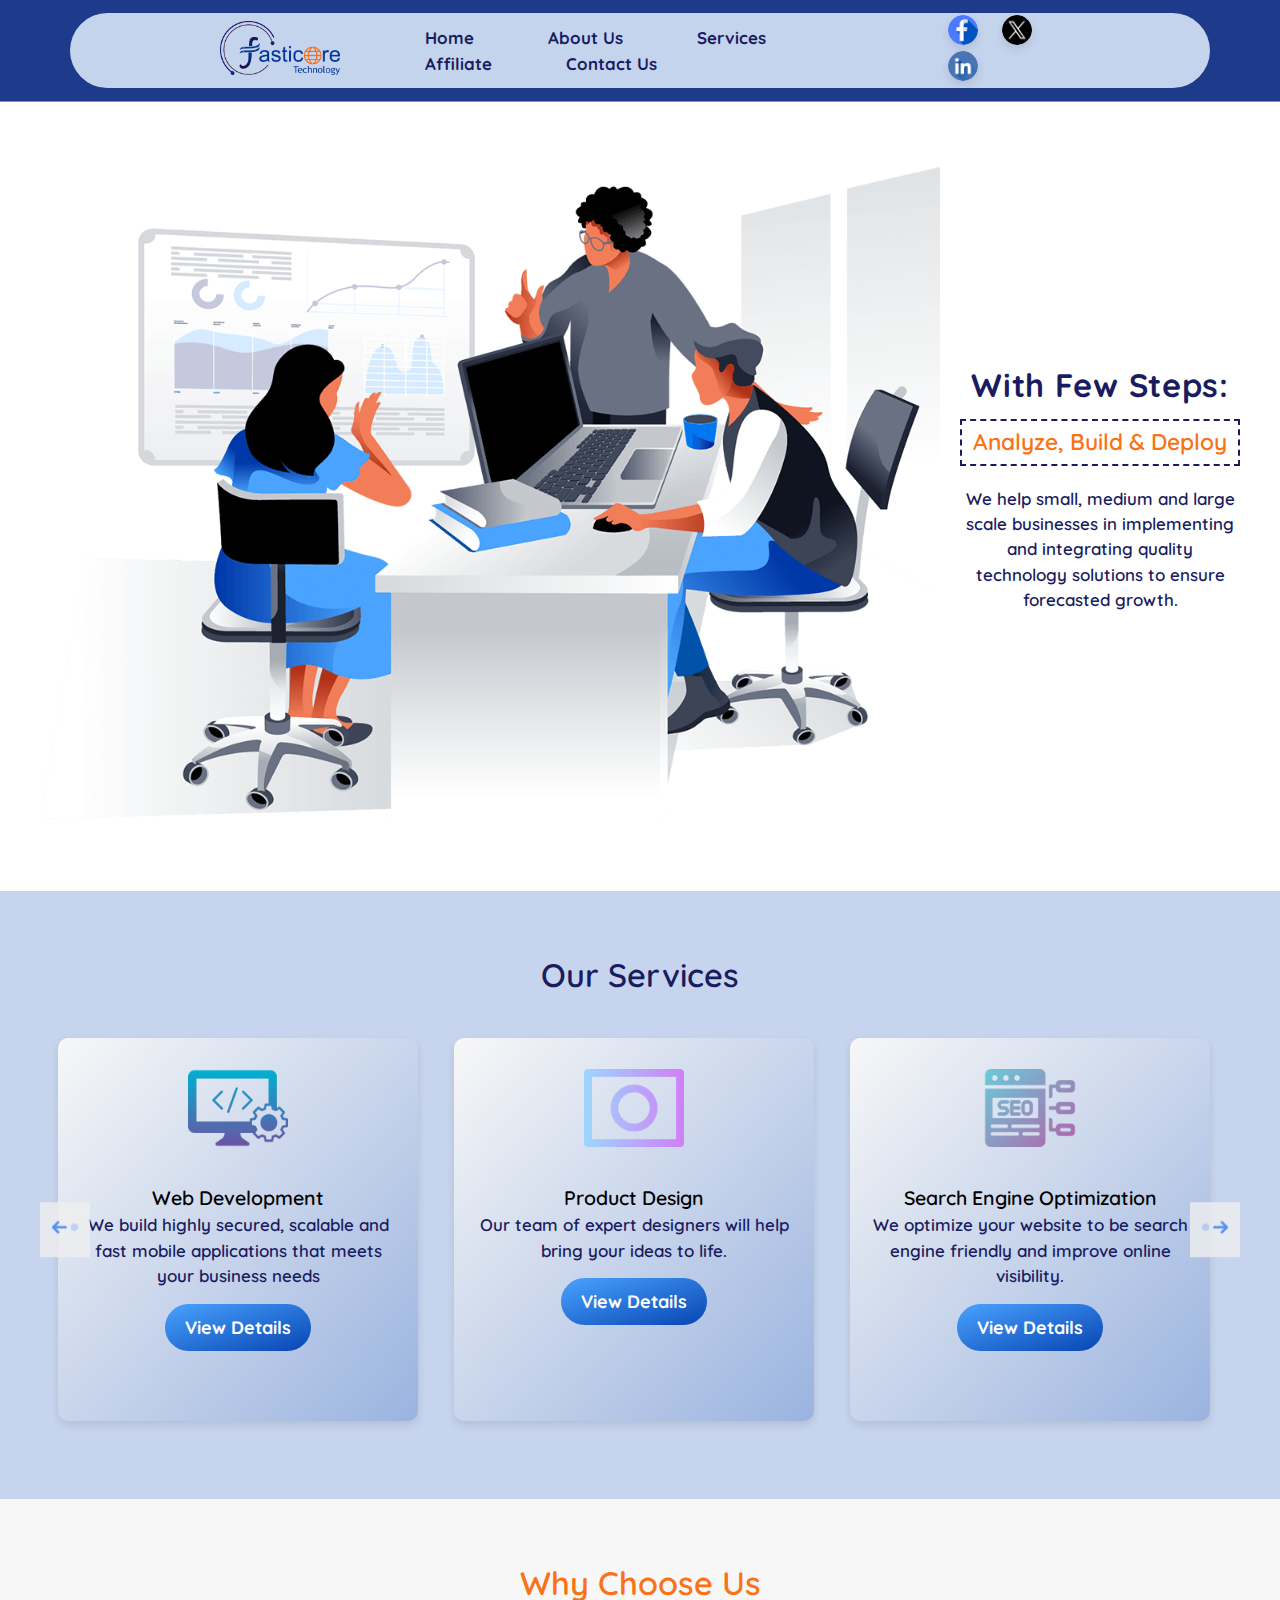
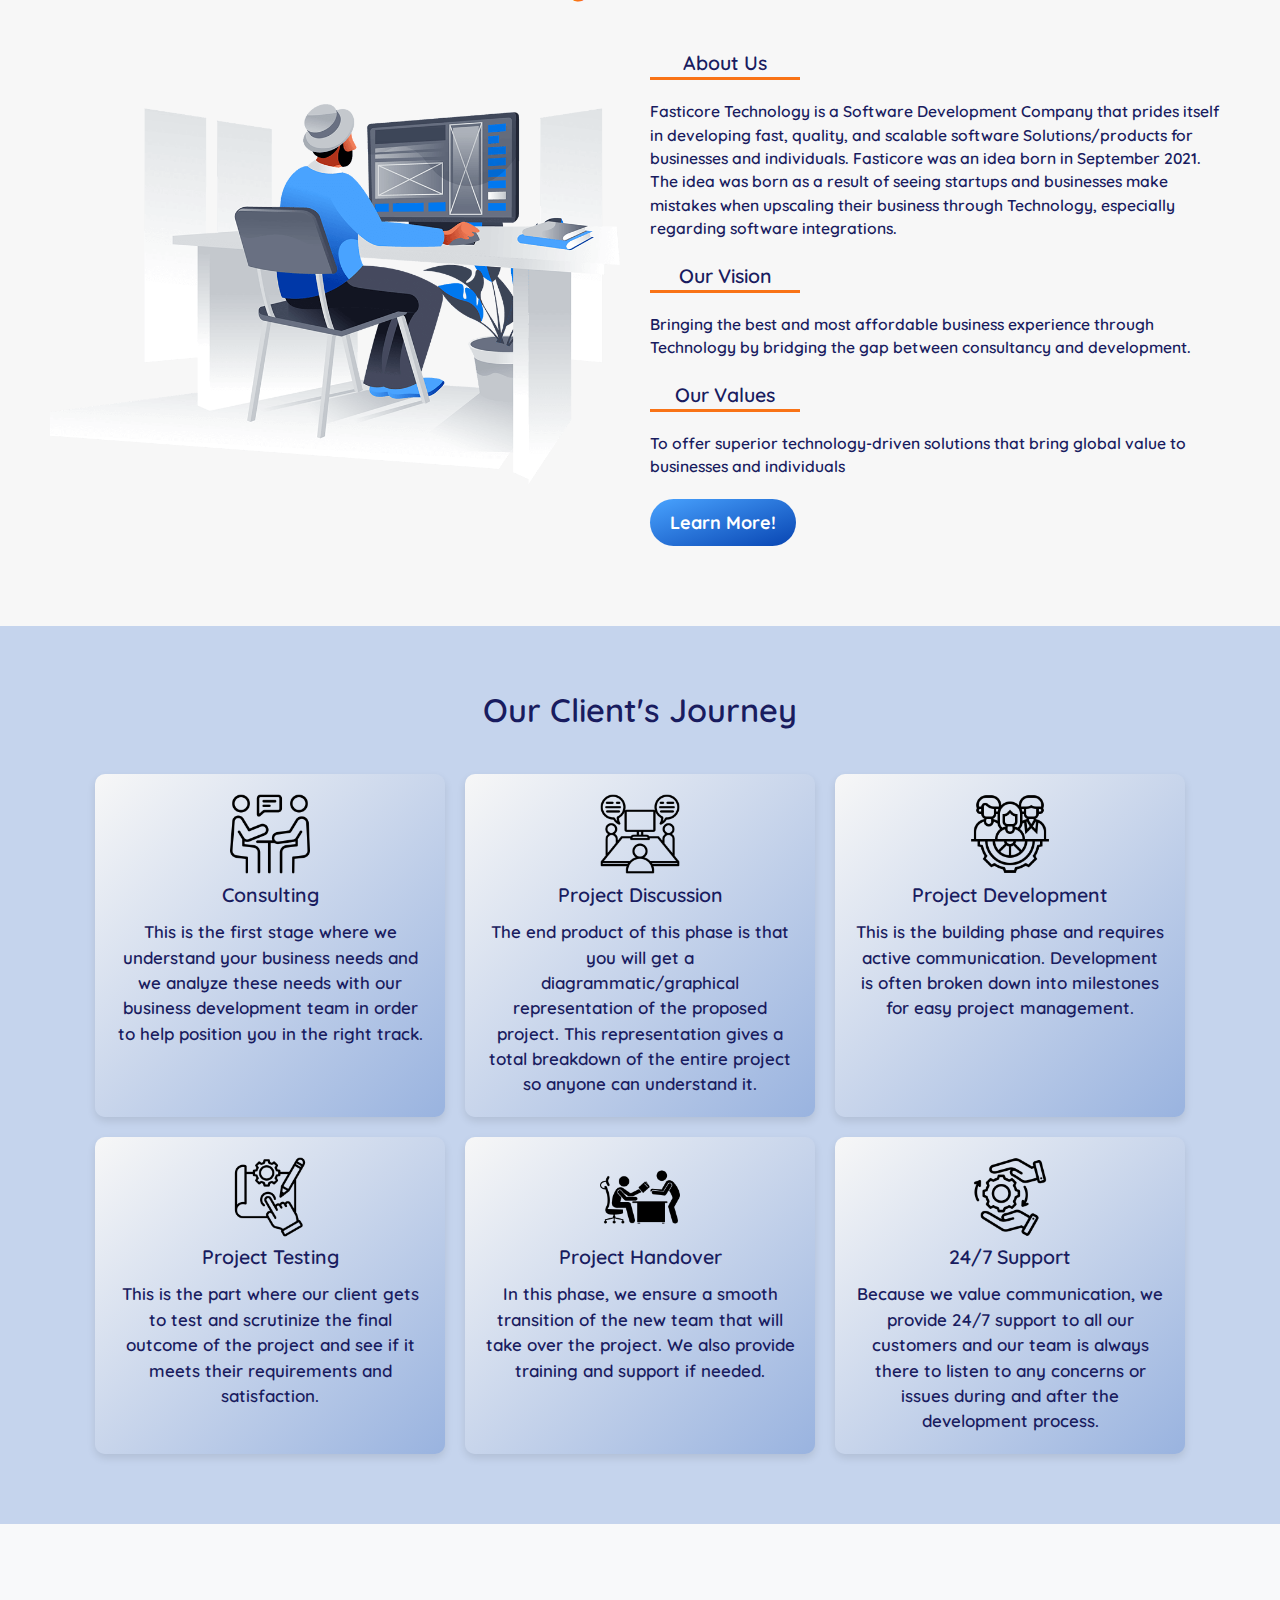
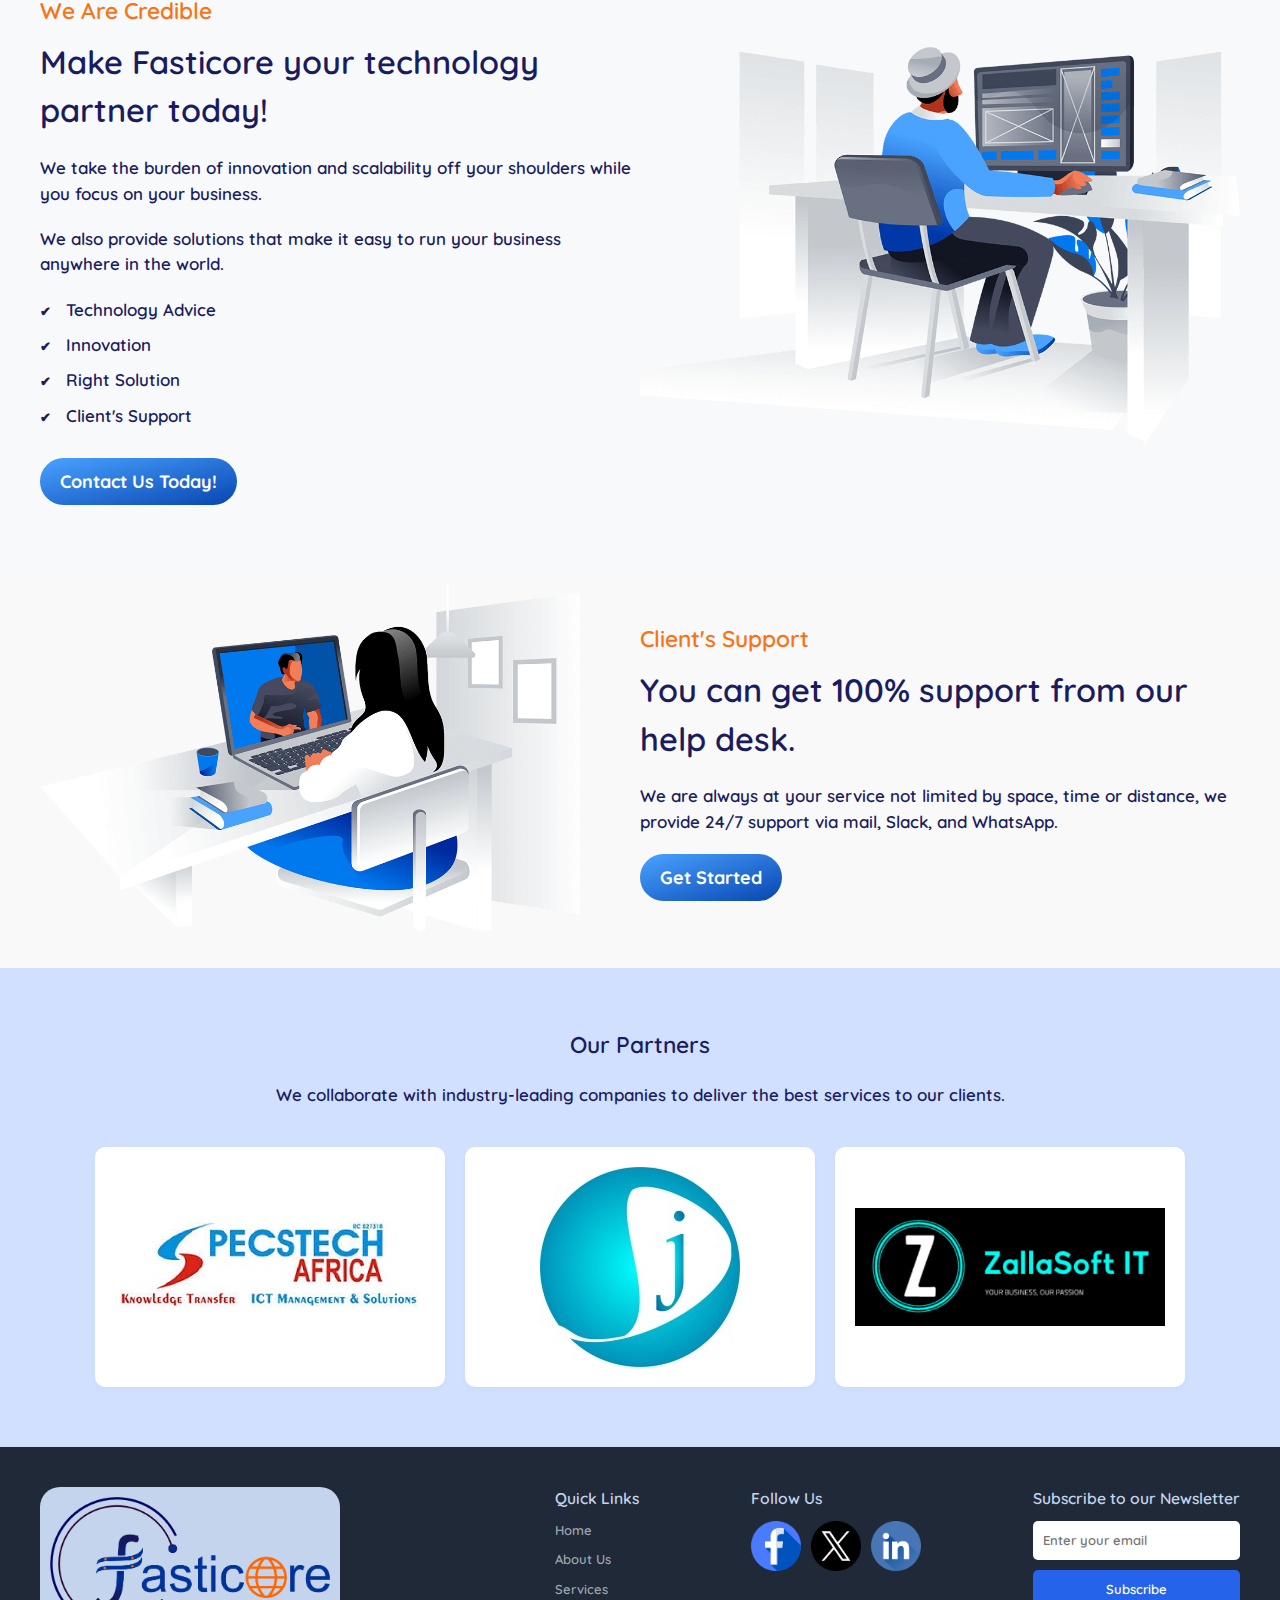
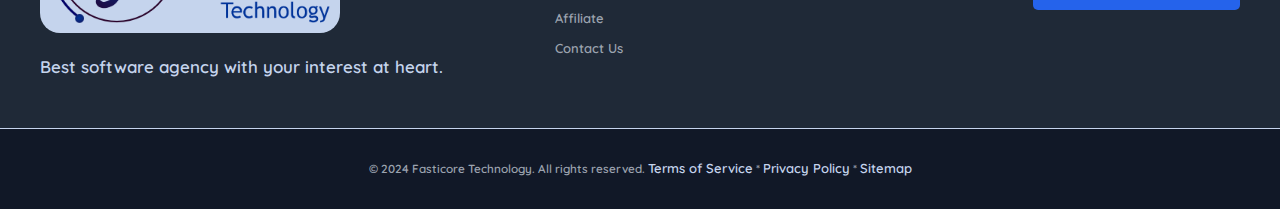
==== commit 7c6c5f25: "Fasticore" ====
--- a/index.html
+++ b/index.html
@@ -30,7 +30,6 @@
             </div>
             <div class="menu-toggle" id="menu-toggle"><img src="img/hamburger.png" alt=""></div>
         </div>
-        
     </header>
         <!-- <header class="header">
             <img class="logo" src="/img/Fasticore Technology.png" alt="fasticore">
@@ -85,7 +84,7 @@
                 <div class="services-content" id="services-content">
                     <div class="service-item">
                         <div class="service-icon">
-                            <img src="img/web.png" alt="Service 3">
+                            <img src="img/web.png" alt="web development">
                         </div>
                         <h3 class="service-title">Web Development</h3>
                         <p class="service-description">We build highly secured, scalable and fast mobile applications that meets your business needs</p>
@@ -93,7 +92,7 @@
                     </div>
                     <div class="service-item">
                         <div class="service-icon">
-                            <img src="img/product.png" alt="Service 3">
+                            <img src="img/product.png" alt="product">
                         </div>
                         <h3 class="service-title">Product Design</h3>
                         <p class="service-description">Our team of expert designers will help bring your ideas to life.</p>
@@ -101,7 +100,7 @@
                     </div>
                     <div class="service-item">
                         <div class="service-icon">
-                            <img src="img/seo.png" alt="Service 3">
+                            <img src="img/seo.png" alt="search engine">
                         </div>
                         <h3 class="service-title">Search Engine Optimization</h3>
                         <p class="service-description">We optimize your website to be search engine friendly and improve online visibility.</p>
@@ -109,15 +108,15 @@
                     </div>
                     <div class="service-item">
                         <div class="service-icon">
-                            <img src="img/business.png" alt="Service 1">
+                            <img src="img/business.png" alt="business process">
                         </div>
                         <h3 class="service-title">Business Process Automation</h3>
-                        <p class="service-description">We provide different business automation process ranging from docuemnt management, customer relationship management, human resources management</p>
+                        <p class="service-description">We provide different business automation process ranging from document management, customer relationship management, human resources management</p>
                         <a href="#" class="btn">View Details</a>
                     </div>
                     <div class="service-item">
                         <div class="service-icon">
-                            <img src="img/graphics.png" alt="Service 2">
+                            <img src="img/graphics.png" alt="graphics">
                         </div>
                         <h3 class="service-title">Graphics/Brand Identity Design</h3>
                         <p class="service-description">With deep design principles, web design trends, and user experience as a key factor of an identity we provide effective and engaging brand identity for our clients.</p>
@@ -128,7 +127,7 @@
                             <img src="img/software.png" alt="Service 3">
                         </div>
                         <h3 class="service-title">Software Consulting</h3>
-                        <p class="service-description">We provide expert advice adn guidance to organizations on software related issues.</p>
+                        <p class="service-description">We provide expert advice and guidance to organizations on software related issues.</p>
                         <a href="#" class="btn">View Details</a>
                     </div>
                 </div>
--- a/css/style.css
+++ b/css/style.css
@@ -2,6 +2,7 @@
 
 * {
     font-family: "Quicksand", sans-serif;
+    font-size: 13px;
     font-weight: 600;
     font-style: normal;
     margin: 0;
@@ -54,8 +55,8 @@
 
 .header{
     background: #1e3b8b;
-    padding: 10px 0;
-    border-bottom: 4px solid #F97316;
+    padding: 13px 70px;
+    border-bottom: 1px solid #F97316;
 }
 
 .header-content {
@@ -63,7 +64,7 @@
     width: 100%;
     font-size: 1.3rem;
     background: #c5d4ed;
-    padding: 10px 100px;
+    padding: 2px 150px;
     border-radius: 50px;
     justify-content: space-between;
     align-items: center;
@@ -72,7 +73,7 @@
 }
 
 .header-logo img {
-    max-width: 200px;
+    max-width: 120px;
 }
 
 .header-links ul {
@@ -94,7 +95,6 @@
     font-size: 1.3rem;
     color: #191c5f;;
     border-radius: 20px;
-    padding: 4px;
     font-weight: 700;
     text-decoration: none;
     margin-left: 40px;
@@ -121,12 +121,12 @@
 
 .header-social a {
     display: inline-block;
-    margin: 0 10px;
+    margin: 0px 10px;
     transition: transform 0.3s;
 }
 
 .header-social a img {
-    max-width: 50px;
+    max-width: 30px;
     border-radius: 50px;
     box-shadow: 0 4px 8px rgba(0, 0, 0, 0.1);
 }
@@ -224,7 +224,7 @@
     display: flex;
     justify-content: space-between;
     align-items: center;
-    max-width: 1400px;
+    max-width: 1200px;
     color: #191c5f;
     width: 100%;
     flex-wrap: nowrap;
@@ -249,6 +249,7 @@
 .hero-text h2 {
     font-size: 1.75;
     color: #F97316;
+    padding: 4px;
     text-align: center;
     border: 2px dashed #191c5f;
     margin-bottom: 20px;
@@ -414,7 +415,6 @@
     text-align: center;
     color: #191c5f;
     border-bottom: 3px solid #F97316;
-    font-weight: bolder;
     width: 150px;
 }
 
@@ -705,7 +705,7 @@
 
 /* Footer Section Styles */
 .footer-section {
-    background-color: #1e3b8b;
+    background-color: #1F2937;
     color: #ffffff;
     font-family: Arial, sans-serif;
 }
@@ -796,7 +796,7 @@
 }
 
 .footer-bottom {
-    background-color: #1E40AF;
+    background-color: #111827;
     padding: 20px 0;
     text-align: center;
 }
@@ -818,38 +818,51 @@
 
 
 /* about page */
-.about-hero {
-    background-color: #2563EB;
-    color: #ffffff;
-    padding: 60px 0;
-    text-align: center;
-}
-
-.about-hero h2 {
+.about-section {
+    background: #f7f7f7;
+}
+
+.about-us {
+    display: flex;
+    justify-content: space-between;
+    align-items: center;
+    width: 90%;
+    margin: 0px auto;
+}
+
+.about-text {
+    max-width: 50%;
+}
+
+.about-text h2 {
+    color: #F97316;
+    text-transform: uppercase;
+}
+
+.about-text h1 {
+    font-size: 2.5em;
+    margin: 20px 0;
+    color: #191c5f;
+}
+
+.about-text p {
+    font-size: 1.2em;
+    margin: 20px 0;
+    color: #191c5f;
+}
+
+.about-image img {
+    max-width: 100%;
+    border-radius: 20px;
+}
+
+hr {
+    width: 100%;
     margin: 0;
-    font-size: 2.5rem;
-}
-
-.about-hero p {
-    font-size: 1.2rem;
-}
-
-/* Mission, Vision, Values Section */
-.about-mission, .about-vision, .about-values {
-    background-color: #ffffff;
-    padding: 40px 0;
-    text-align: center;
-}
-
-.about-mission h3, .about-vision h3, .about-values h3 {
-    color: #2563EB;
-}
-
-.about-mission p, .about-vision p, .about-values p {
     color: #6B7280;
-    max-width: 800px;
-    margin: 0 auto;
-}
+
+}
+
 
 /* Values Grid */
 .values-grid {
@@ -886,6 +899,13 @@
     }
 }
 
+@media (max-width: 1520px) {
+    .header {
+        flex-direction: column;
+        align-items: flex-start;
+    }
+}
+
 @media screen and (max-width: 1200px) {
     .body {
         width: 100%;
@@ -944,6 +964,25 @@
         width: 300px;
         height: 190px;
     }
+
+    .footer-about p {
+        color: #c5d4ed;
+        margin-bottom: 20px;
+    }
+
+    /* about page  */
+    .about-us {
+        flex-direction: column;
+        text-align: center;
+    }
+
+    .about-text, .about-image {
+        max-width: 100%;
+    }
+
+    .about-image img {
+        width: 100%;
+    }
  
 }
 
@@ -956,7 +995,7 @@
     }
 
     .header-logo {
-        margin-right: 100px;
+        margin-right: 20px;
         margin-left: 0px;
     }
 
@@ -971,7 +1010,7 @@
     } */
 
     .hero-text h1 {
-        font-size: 30px;
+        font-size: 2.5rem;
     }
 
     .hero-text {
@@ -980,11 +1019,11 @@
     }
 
     .hero-text h2 {
-        font-size: 28px;
+        font-size: 1.75rem;
     }
 
     .hero-text p {
-        font-size: 16px;
+        font-size: 1.3rem;
     }
 
     .hero-content {
@@ -1073,7 +1112,27 @@
         
     }
 
-    }
+    .footer-about p {
+        color: #c5d4ed;
+        margin-bottom: 20px;
+    }
+
+
+    /* about page */
+    .about-us {
+        flex-direction: column;
+        text-align: center;
+    }
+
+    .about-text, .about-image {
+        max-width: 100%;
+    }
+
+    .about-image img {
+        width: 100%;
+    }
+
+}
 
     
 
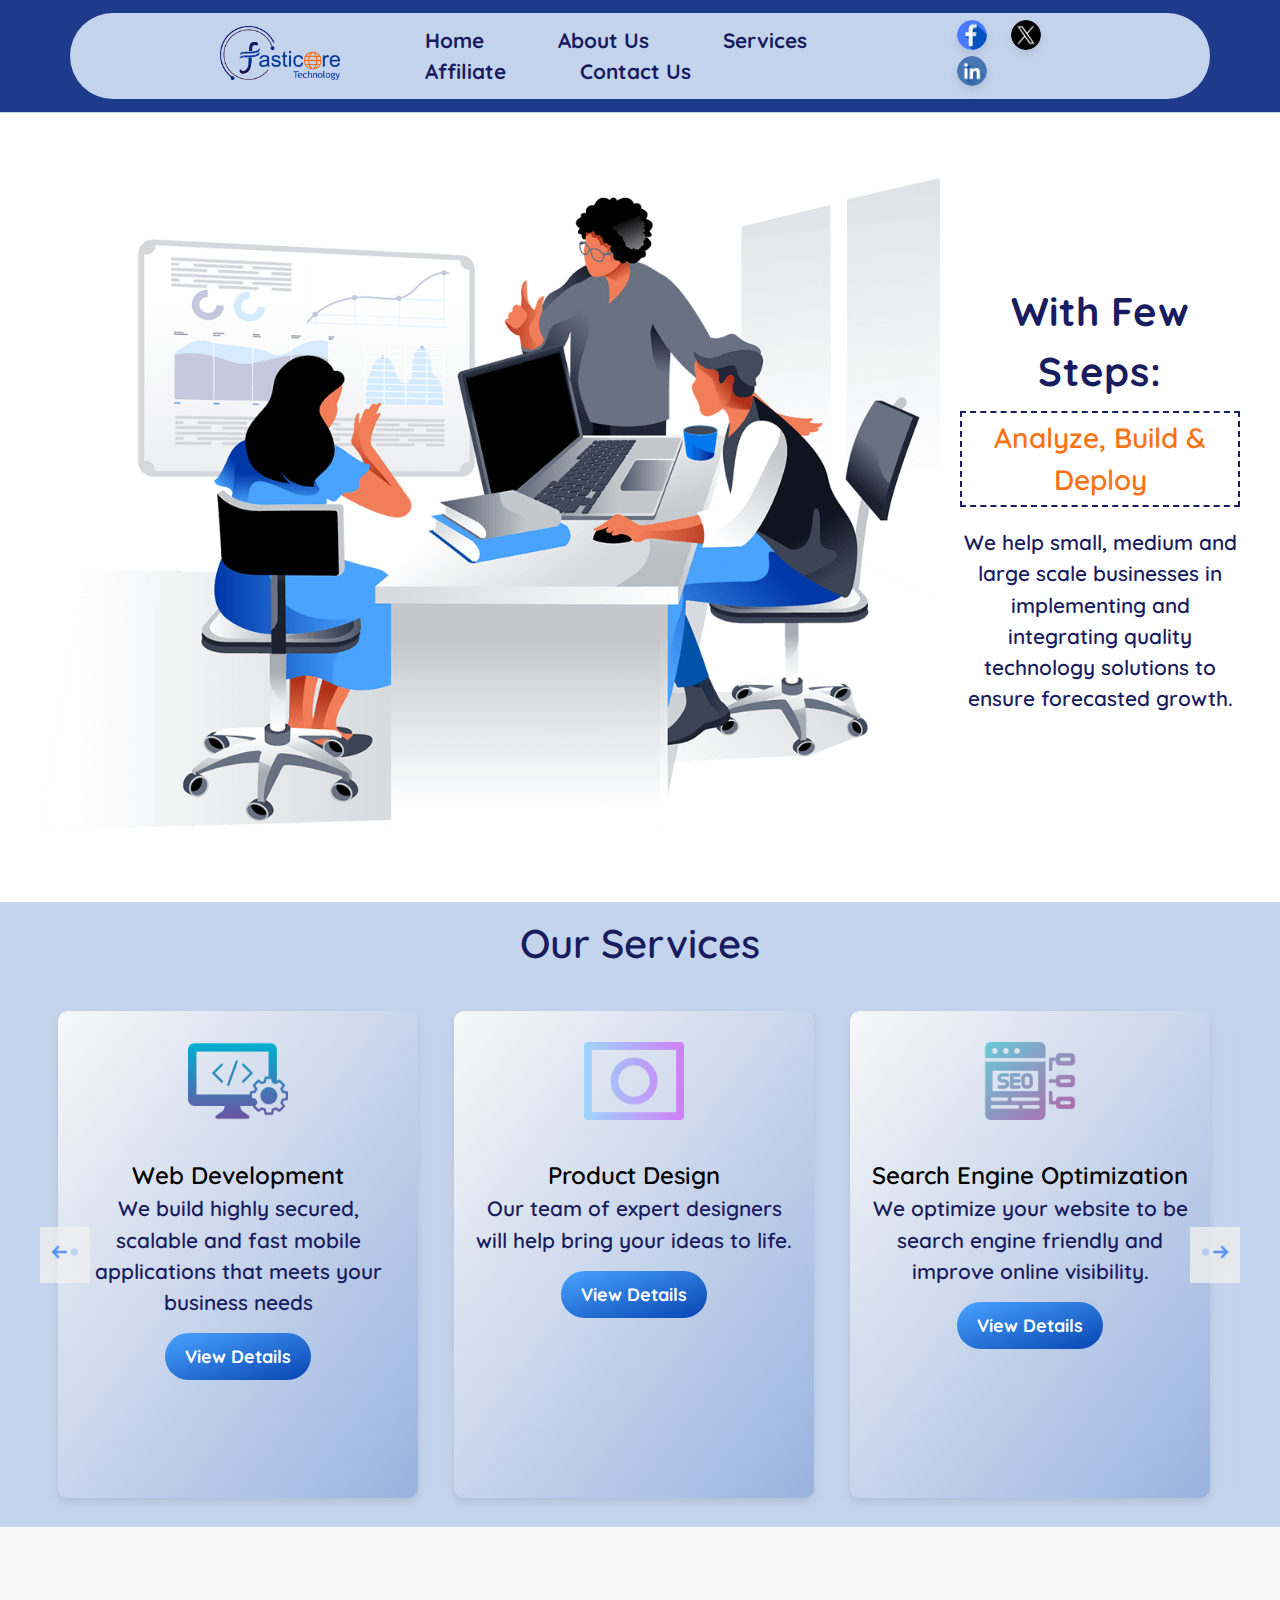
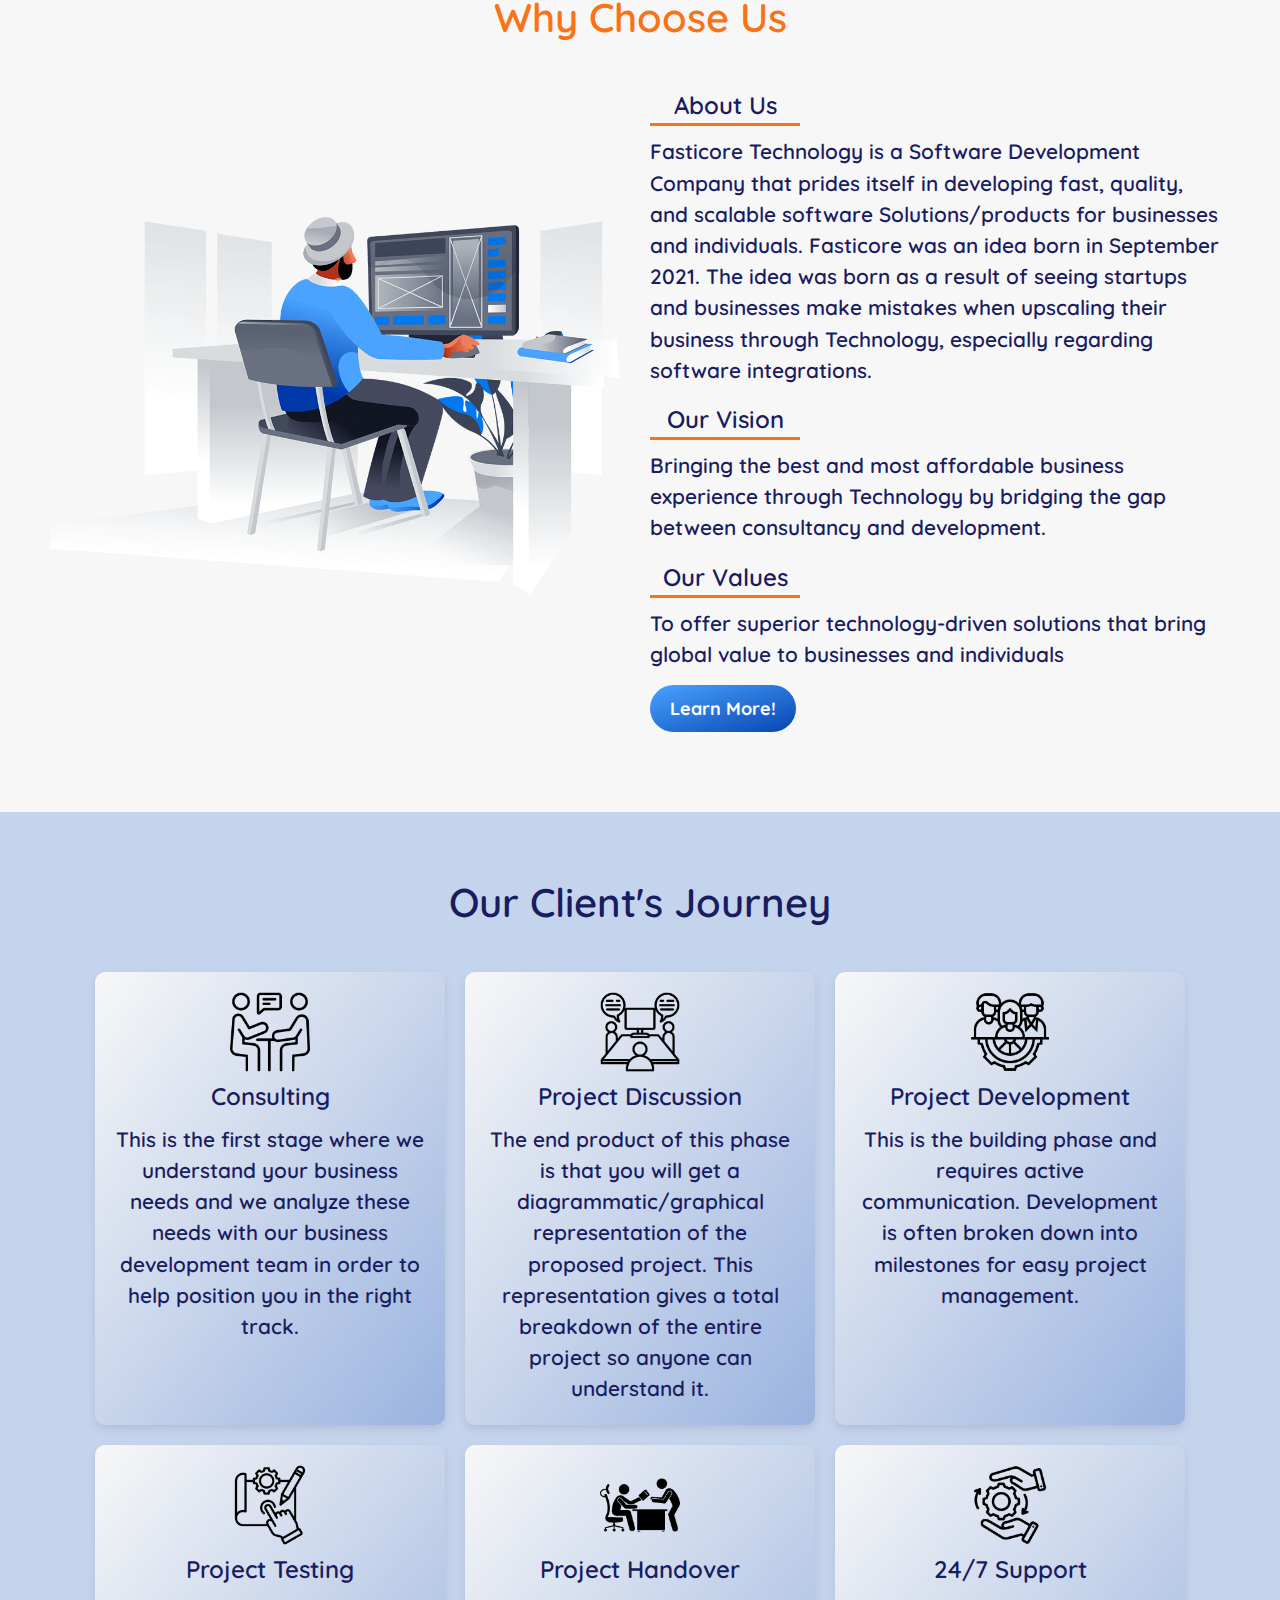
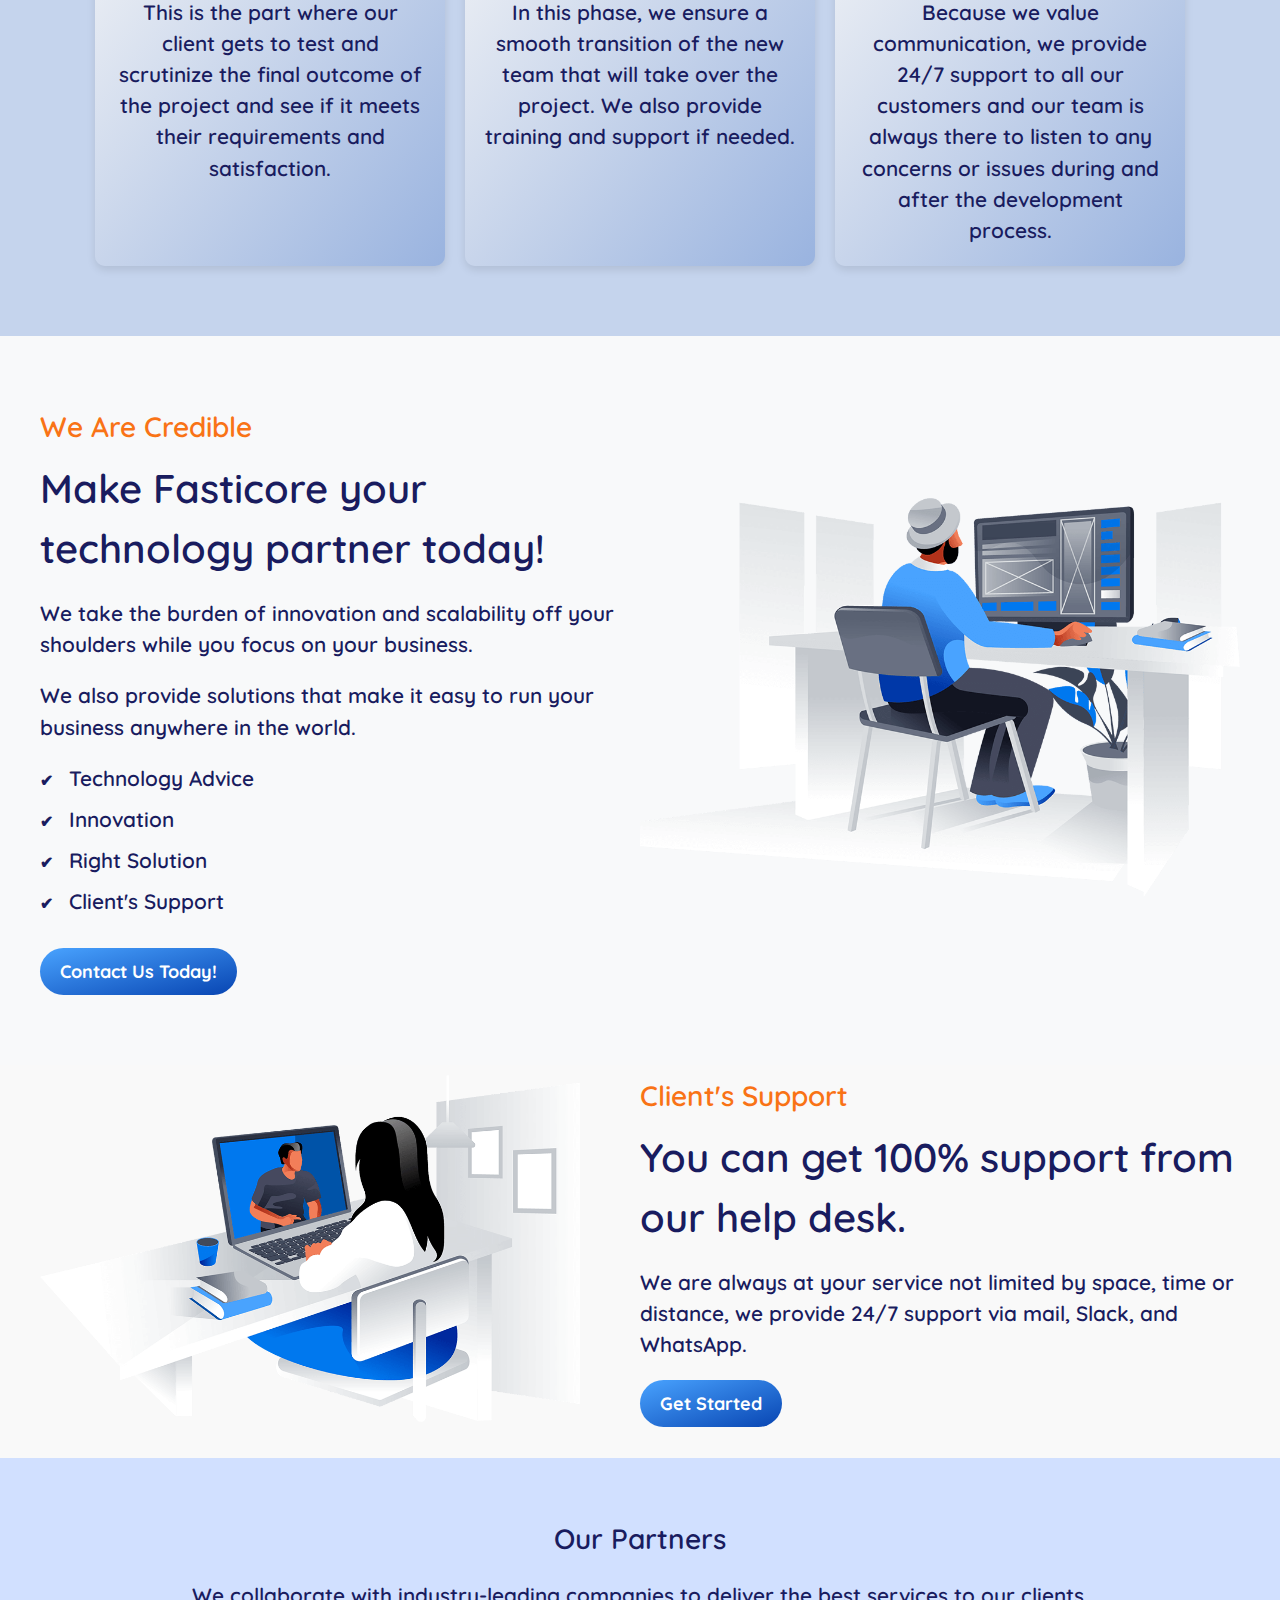
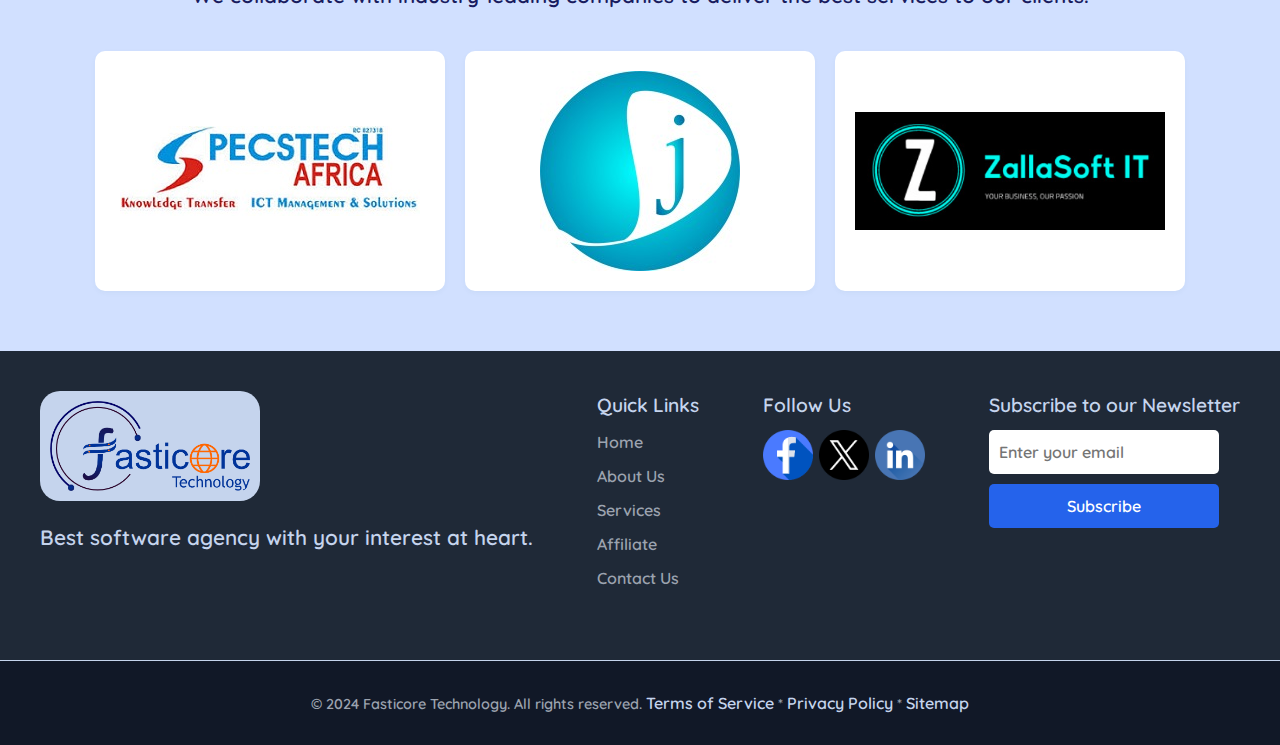
==== commit 851b23a4: "Fasticore" ====
--- a/index.html
+++ b/index.html
@@ -286,6 +286,7 @@
         </div>
     </section>
 
+
     <!-- partners section  -->
     <section class="partners-section">
         <div class="container">
@@ -348,6 +349,8 @@
         </div>
     </footer>
 
+    <button onclick="scrollToTop()" id="ScrollToTopBtn" title="Go to top"><img src="img/top.png" alt=""></button>
+
     
     <script src="js/script.js"></script>
 </body>
--- a/css/style.css
+++ b/css/style.css
@@ -2,7 +2,7 @@
 
 * {
     font-family: "Quicksand", sans-serif;
-    font-size: 13px;
+    font-size: 16px;
     font-weight: 600;
     font-style: normal;
     margin: 0;
@@ -12,13 +12,13 @@
 }
 
 body {
-    background: #0846b23b;
+    background: #191d5fab;
 }
 
 p {
     font-size: 1.3rem;
-}
-
+    line-height: 1.5;
+}
 
 h1{
     font-size: 2.5rem;
@@ -56,7 +56,7 @@
 .header{
     background: #1e3b8b;
     padding: 13px 70px;
-    border-bottom: 1px solid #F97316;
+    border-bottom: 1px solid #c5d4ed;
 }
 
 .header-content {
@@ -271,8 +271,9 @@
 
 
 .services {
-    padding: 50px 0;
-    text-align: center;
+    padding: 1px 0;
+    text-align: center;
+    background: #c5d4ed;
 }
 
 .services-title {
@@ -722,7 +723,7 @@
 }
 
 .footer-about img {
-    max-width: 300px;
+    max-width: 220px;
     margin-bottom: 15px;
     background: #c5d4ed;
     border: 2px;
@@ -758,9 +759,13 @@
     text-decoration: none;
 }
 
+.footer-links ul li:hover a {
+    color: #c5d4ed;
+}
+
 .footer-social ul {
     display: flex;
-    gap: 10px;
+    gap: 6px;
 }
 
 .footer-social ul li img {
@@ -771,6 +776,7 @@
 .footer-newsletter form {
     display: flex;
     flex-direction: column;
+    width: 230px;
 }
 
 .footer-newsletter input {
@@ -840,16 +846,16 @@
 }
 
 .about-text h1 {
-    font-size: 2.5em;
+    font-size: 2.5rem;
     margin: 20px 0;
     color: #191c5f;
 }
 
-.about-text p {
+/* .about-text p {
     font-size: 1.2em;
     margin: 20px 0;
     color: #191c5f;
-}
+} */
 
 .about-image img {
     max-width: 100%;
@@ -859,8 +865,27 @@
 hr {
     width: 100%;
     margin: 0;
-    color: #6B7280;
-
+    color: #191c5f;
+}
+
+.value-proposition {
+    display: flex;
+    justify-content: space-between;
+    align-items: center;
+    width: 90%;
+    margin: 50px auto;
+}
+
+.value-text {
+    max-width: 100%;
+    text-align: center;
+    color: #191c5f;
+}
+
+.value-text h2 {
+    color: #F97316;
+    text-align: center;
+    text-transform: uppercase;
 }
 
 
@@ -887,8 +912,127 @@
 }
 
 .value-item p {
-    color: #6B7280;
-}
+    color: #191c5f;
+}
+
+
+/* contact section  */
+
+.contact-section {
+    background: linear-gradient(360deg, #1e3b8b, #c5d4ed);
+    color: #f7f7f7;
+    padding: 80px 0;
+    max-width: 100%;
+    text-align: center;
+}
+
+.contact-section h1 {
+    font-size: 2.5rem;
+    margin-bottom: 10px;
+}
+
+.contact-section p a {
+    font-size: 1.3rem;
+    color: #feaa72;
+    text-decoration: none;
+    border-bottom: 1px dashed #F97316;
+    transition: color 0.3s ease, border-bottom 0.3s ease;
+}
+
+.contact-section p a:hover {
+    color: #f7f7f7;
+    border-bottom: 1px solid #c5d4ed;
+}
+
+.contact-info {
+    background: #f7f7f7;
+    padding: 60px 0;
+    text-align: center;
+    box-shadow: 0 10px 20px rgba(0, 0, 0, 0.1);
+    border-radius: 35px;
+    margin-top: -30px;
+}
+
+.contact-card {
+    background:#f7f7f7;
+    border-radius: 10px;
+    box-shadow: 0 4px 8px rgba(0, 0, 0, 0.1);
+    padding: 20px;
+    margin: 20px;
+    width: 500px;
+    height: auto;
+    flex: 0 0 auto;
+    text-align: center;
+    transition: transform 0.3s;
+}
+
+.contact-card h2 {
+    font-size: 2rem;
+    margin-bottom: 20px;
+    color: #191c5f;
+}
+
+.contact-card p {
+    color: #191c5f;
+    margin: 10px 0;
+    display: flex;
+    align-items: center;
+    justify-content: center;
+}
+
+.contact-card img {
+    max-width: 40px;
+    padding: 4px;
+    background: #f7f7f7;
+    border: 2px dashed #feaa72;
+    border-radius: 10px;
+    margin-right: 10px;
+}
+
+.contact-wrapper {
+    display: flex;
+    flex-wrap: wrap;
+    justify-content: center;
+}
+
+
+
+/* services page  */
+.services-hero {
+    background: #1e3b8b;
+    color: #c5d4ed;
+    padding: 20px 0;
+    text-align: center;
+}
+
+#ScrollToTopBtn {
+    display: none; 
+    position: fixed; 
+    bottom: 20px; 
+    right: 30px;
+    z-index: 99; 
+    border: none;
+    outline: none; 
+    background-color: #c5d4ed; 
+    color: white; /* Text color */
+    cursor: pointer; /* Add a mouse pointer on hover */
+    padding: 10px; /* Some padding */
+    border-radius: 50%; /* Rounded corners for circular design */
+    font-size: 18px; 
+    box-shadow: inset 3px 3px 6px #f7f7f7, inset -3px -3px 6px #2563EB;
+    transition: all 0.3s ease; /* Smooth transitions */
+}
+
+#ScrollToTopBtn img {
+    max-width: 30px;
+    height: auto;
+}
+
+#ScrollToTopBtn:hover {
+    background-color: #c5d4ed; /* Darker background on hover */
+    box-shadow: inset 3px 3px 6px #2563EB, inset -3px -3px 6px #c5d4ed;
+}
+
 
 @keyframes scroll-left {
     0% {
@@ -931,6 +1075,7 @@
         display: block;
         margin-top: auto;
         margin-bottom: auto;
+        margin-left: -8px;
     }
 
 
@@ -983,6 +1128,10 @@
     .about-image img {
         width: 100%;
     }
+
+    .contact-card {
+        width: 60%;
+    }
  
 }
 
@@ -990,7 +1139,7 @@
 
     .header-content{
         width: 100%;
-        padding: 10px 10px;
+        padding: 10px 0px;
         justify-content: space-between;
     }
 
@@ -1005,9 +1154,12 @@
         margin-bottom: auto;
         margin-right: 20px;
     }
-    /* .header-logo  img{
-        margin-right: 0px;
-    } */
+
+    .header-logo  img{
+        max-width: 120px;
+        padding-left: 10px;
+        height: auto;
+    }
 
     .hero-text h1 {
         font-size: 2.5rem;
@@ -1116,6 +1268,10 @@
         color: #c5d4ed;
         margin-bottom: 20px;
     }
+    
+    .footer-newsletter form {
+        width: 146px;
+    }
 
 
     /* about page */
@@ -1124,17 +1280,39 @@
         text-align: center;
     }
 
-    .about-text, .about-image {
-        max-width: 100%;
-    }
-
     .about-image img {
         width: 100%;
     }
 
-}
+    .value-proposition {
+        width: 100%;
+        padding: 0 20px;
+    }
+
+    .value-text h1 {
+        font-size: 2.5rem;
+    }
+
+    .value-text p {
+        margin-top: 10px;
+    }
+
+    .contact-info {
+        padding: 30px 0;
+    }
+
+    .contact-card {
+        width: 90%;
+        flex-direction: column;
+        margin: 20px auto;
+    }
+
+    .contact-card p{
+        font-size: 1.1rem;
+    }
 
     
+}
 
     @keyframes scroll-horizontal {
         0% {
